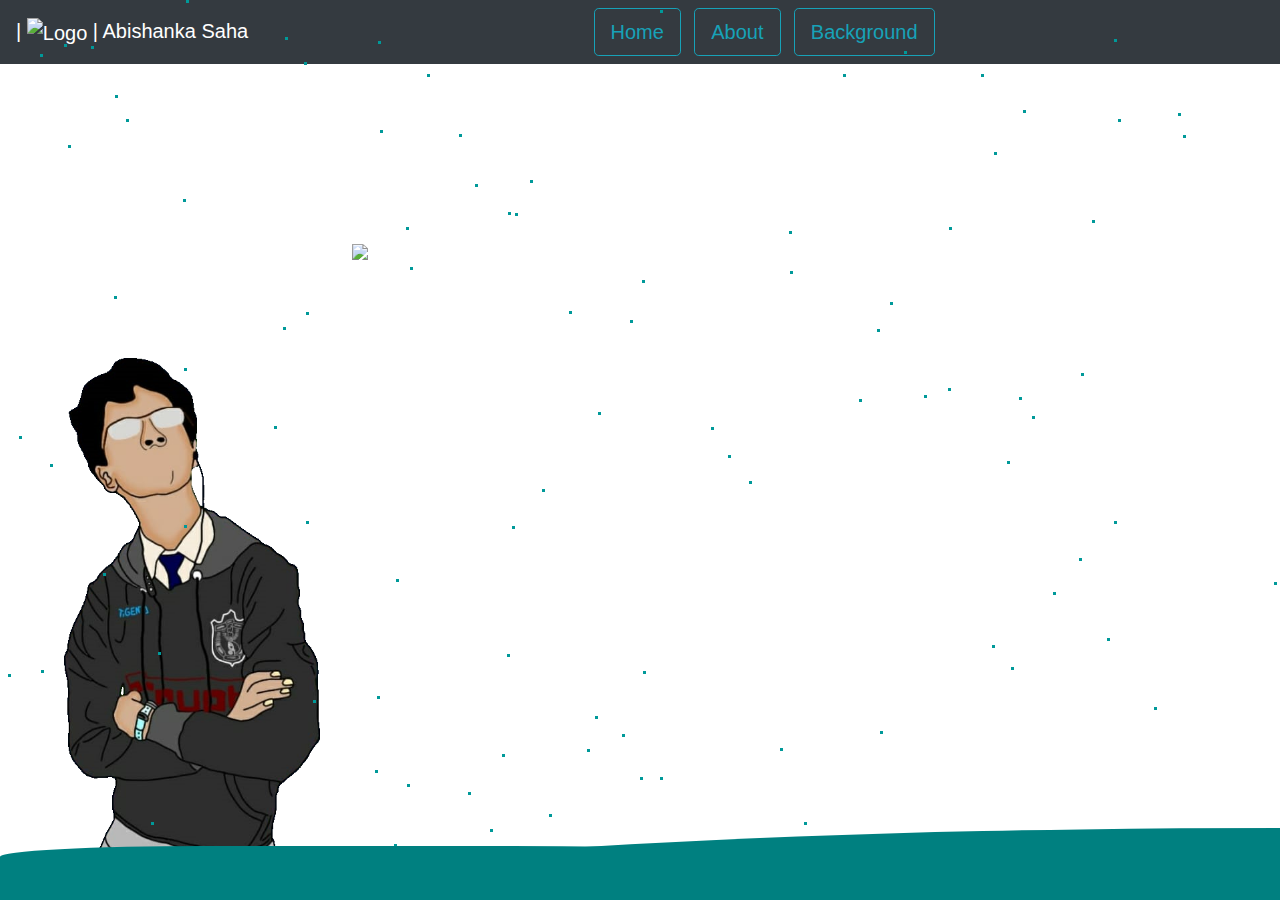
==== index.html @ d63de79e "Link" ====
<!DOCTYPE html>
<html>
<head>
  <meta charset="utf-8">
  <meta name="viewport" content="width=device-width, initial-scale=1">
  <title>Abishanka Saha</title>
  <link rel="stylesheet" type="text/css" href="style.css">
  <link rel="stylesheet" type="text/css" href="meteor.css">
  <link rel="stylesheet" type="text/css" href="topnav.css">

  <link rel="shortcut icon" type="image/png" href="abishankasaha.png"/>

    <link rel="stylesheet" href="css/bootstrap.css">
    <link rel="stylesheet" href="https://cdnjs.cloudflare.com/ajax/libs/font-awesome/4.7.0/css/font-awesome.min.css">
    <script src="bootstrap/js/bootstrap.js"></script>
    <script src="https://code.jquery.com/jquery-3.5.1.slim.min.js" integrity="sha384-DfXdz2htPH0lsSSs5nCTpuj/zy4C+OGpamoFVy38MVBnE+IbbVYUew+OrCXaRkfj" crossorigin="anonymous"></script>
    <script src="https://cdn.jsdelivr.net/npm/popper.js@1.16.0/dist/umd/popper.min.js" integrity="sha384-Q6E9RHvbIyZFJoft+2mJbHaEWldlvI9IOYy5n3zV9zzTtmI3UksdQRVvoxMfooAo" crossorigin="anonymous"></script>
    <script src="https://stackpath.bootstrapcdn.com/bootstrap/4.5.0/js/bootstrap.min.js" integrity="sha384-OgVRvuATP1z7JjHLkuOU7Xw704+h835Lr+6QL9UvYjZE3Ipu6Tp75j7Bh/kR0JKI" crossorigin="anonymous"></script>
    <link rel="stylesheet" href="https://stackpath.bootstrapcdn.com/bootstrap/4.5.0/css/bootstrap.min.css" integrity="sha384-9aIt2nRpC12Uk9gS9baDl411NQApFmC26EwAOH8WgZl5MYYxFfc+NcPb1dKGj7Sk" crossorigin="anonymous">
</head>
<body>
  <div class='meteors'>
    <div class='meteor'></div>
    <div class='meteor'></div>
    <div class='meteor'></div>
    <div class="meteor"></div>
    <div class="meteor"></div>
    <div class="meteor"></div>
    <div class="meteor"></div>
    <div class="meteor"></div>
    <div class="meteor"></div>
    <div class="meteor"></div>
    <div class="meteor"></div>
    <div class="meteor"></div>
    <div class="meteor"></div>
  </div>

  <!-- Topnav -->
  <div class="topnav" id="myTopnav" style="color: white;">
	  <a onclick="homeFunction()" class="active">Abishanka Saha</a>
	  <a onclick="homeFunction()" href="index.html">Home</a>
	  <a onclick="aboutFunction()" href="about.html">About</a>
	  <a onclick="backgroundFunction()" href="background.html">Background</a>
	  <a href="javascript:void(0);" class="icon" onclick="topNav()">
	    <i class="fa fa-bars"></i>
	  </a>
	</div>

  <!-- Main navbar -->
  <nav class="navbar navbar-expand-lg navbar-dark bg-dark navbar-fixed-top">
      <div class="navbar-header">
        <a class="navbar-brand" href="#">| <img src="abishanka_saha.png" alt="Logo"> | Abishanka Saha</a>
      </div>
      <ul class="navbar-nav mx-auto">
        <li class="nav-item"><a class="btn btn-outline-info btn-lg" href="index.html" onclick="homeFunction()">Home</a></li>
        &nbsp; &nbsp;
        <li class="nav-item"><a class="btn btn-outline-info btn-lg" href="about.html" onclick="aboutFunction()">About</a></li>
        &nbsp; &nbsp;
        <li class="nav-item"><a class="btn btn-outline-info btn-lg" href="background.html"onclick="backgroundFunction()">Background</a></li>
      </ul>
  </nav>

  <div class="Home">
  <img src="abishankas.png" class="profilepicture">
  <img src="abishankalogo.png" class="mainimage"> 
  </div>
  <div class="shape"></div>

  <script src="star.js"></script>
  <script src="meteor.js"></script>
  <script src="function.js"></script>
  <script src="topnav.js"></script>
  <script type="text/javascript">
  	function topNav() {
	  var x = document.getElementById("myTopnav");
	  if (x.className === "topnav") {
	    x.className += " responsive";
	  } else {
	    x.className = "topnav";
	  }
	}
  </script>
</body>
</html>
---- style.css ----
body {
	background-color: white;
}

.star {
  position: fixed;
  width: 3px;
  height: 3px;
  background-color: #009999;
}

.nav-item {
	color: white;
}
/* For Wide Screen */

@media only screen and (min-width: 1025px) {

.profilepicture {
	display: inline-block;
	width: 20%;
	position: absolute;
	bottom: 12%;
	margin-left: 5%;
	margin-right: 5%;	
}

.aboutpicture {
	width: 17.5%;
	position: fixed;
	border-radius: 50px;
	top: 25%;
}

.mainimage {
	display: block;
	margin-right: auto;
	margin-left: auto;
	margin-top: 20vh;
	width: 45%;
}

.navbar-brand img{
		width: 50px;
}

body {
	overflow: hidden;
}

.Home {
	position: fixed;
	background-color: transparent;
	height: 100%;
	width: 100%;
}

.aboutcontent {
	display: block;
	position: fixed;
	background-color: transparent;
	color: black;
	font-size: x-large;
	top: 62%;
	justify-content: center;
}

.shape:before {
  content: '';
  position: absolute;
  bottom: 0;
  width: 80vw;
  height: 6vh;
  left: 0;
  background: teal;
  z-index: 1;
  border-radius: 20% 50% 0 0;
}

.shape:after {
  content: '';
  position: absolute;
  bottom: 0;
  right: 0;
  width: 80vw;
  height: 8vh;
  background: teal;
  z-index: 1;
  border-radius: 150% 0 0 0;
}

.topnav {
	visibility: hidden;
	display: none;
}

}

/* For Tablet Screen */

@media only screen and (min-width:768px ) and (max-width: 1024px) {

.profilepicture {
	display: inline-block;
	width: 35%;
	position: absolute;
	bottom: 12%;
	margin-left: 5%;
	margin-right: 5%;	
}

.aboutpicture {	
	width: 35%;
	position: fixed;
	border-radius: 50px;
	margin-left: 30%;
	bottom: 67%;
}

.mainimage {
	display: block;
	margin-right: auto;
	margin-left: auto;
	margin-top: 10vh;
	width: 70%;
}

.navbar-brand img{
		width: 20px;
}

.Home {
	position: fixed;
	background-color: transparent;
	height: 100%;
	width: 100%;
}

.aboutcontent {
	position: relative;
	background-color: transparent;
	color: black;
	font-size: x-large;
	margin-top: 65%;
	left: 60%;
}

.shape:before {
  content: '';
  position: fixed;
  bottom: 0;
  width: 80vw;
  height: 6vh;
  left: 0;
  background: teal;
  z-index: 1;
  border-radius: 20% 50% 0 0;
}

.shape:after {
  content: '';
  position: fixed;
  bottom: 0;
  right: 0;
  width: 80vw;
  height: 8vh;
  background: teal;
  z-index: 1;
  border-radius: 150% 0 0 0;
}

.navbar {
	display: none;
	visibility: hidden;
}

}

/* For Mobile */

@media only screen and (max-width: 767px) {

.navbar {
	display: none;
	visibility: hidden;
}

.profilepicture {
	display: inline-block;
	width: 45%;
	position: absolute;
	bottom: 35%;
	margin-left: 5%;
	margin-right: 5%;	
}

.aboutpicture {	
	width: 50%;
	position: fixed;
	border-radius: 50px;
	margin-left: 20%;
	top: 7%;
}

.mainimage {
	display: block;
	margin-right: auto;
	margin-left: auto;
	margin-bottom: 95%;
	width: 80%;
}

.navbar-brand img{
		width: 20px;
}

.Home {
	position: fixed;
	background-color: transparent;
	height: 100%;
	width: 100%;
}

.aboutcontent {
	display: block;
	position: relative;
	background-color: transparent;
	color: black;
	font-size: large;
	top: 40%;
	left: 15%;
	justify-content: center;
}
}
---- meteor.css ----
.meteor {
  border: 2px solid transparent;
  border-bottom: 60px solid #009999;
  position: absolute;
  transform-origin: top right;
  animation: shower 2s infinite;
  opacity: 0;
}
.meteor:after {
  content: '';
  position: absolute;  
  height: 4px;
  width: 4px;
  border-radius: 100%;
  background: #009999;
  transform: translateX(-50%);
  box-shadow: 0 0 15px 0 #fff;
}
.meteor:nth-child(0) {
  left: 40vw;
  top: 57vh;
  animation-delay: 8s;
}
.meteor:nth-child(1) {
  left: 10vw;
  top: 6vh;
  animation-delay: 15s;
}
.meteor:nth-child(2) {
  left: 3vw;
  top: 48vh;
  animation-delay: 11s;
}
.meteor:nth-child(3) {
  left: 33vw;
  top: 51vh;
  animation-delay: 8s;
}
.meteor:nth-child(4) {
  left: 80vw;
  top: 14vh;
  animation-delay: 14s;
}
.meteor:nth-child(5) {
  left: 86vw;
  top: 55vh;
  animation-delay: 3s;
}
.meteor:nth-child(6) {
  left: 23vw;
  top: 59vh;
  animation-delay: 6s;
}
.meteor:nth-child(7) {
  left: 37vw;
  top: 36vh;
  animation-delay: 3s;
}
.meteor:nth-child(8) {
  left: 75vw;
  top: 28vh;
  animation-delay: 14s;
}
.meteor:nth-child(9) {
  left: 33vw;
  top: 20vh;
  animation-delay: 5s;
}
.meteor:nth-child(10) {
  left: 44vw;
  top: 60vh;
  animation-delay: 7s;
}

@-moz-keyframes fadeIn {
  from {
    opacity: 0;
  }
  to {
    opacity: 1;
  }
}
@-webkit-keyframes fadeIn {
  from {
    opacity: 0;
  }
  to {
    opacity: 1;
  }
}
@-o-keyframes fadeIn {
  from {
    opacity: 0;
  }
  to {
    opacity: 1;
  }
}
@keyframes fadeIn {
  from {
    opacity: 0;
  }
  to {
    opacity: 1;
  }
}
@-moz-keyframes shower {
  0% {
    transform: rotate(30deg) scaleY(0);
    opacity: 0;
  }
  65% {
    transform: rotate(30deg) scaleY(1);
    opacity: 1;
  }
  100% {
    transform: rotate(30deg) scaleY(1) translateY(500%);
    opacity: 0;
  }
}
@-webkit-keyframes shower {
  0% {
    transform: rotate(30deg) scaleY(0);
    opacity: 0;
  }
  65% {
    transform: rotate(30deg) scaleY(1);
    opacity: 1;
  }
  100% {
    transform: rotate(30deg) scaleY(1) translateY(500%);
    opacity: 0;
  }
}
@-o-keyframes shower {
  0% {
    transform: rotate(30deg) scaleY(0);
    opacity: 0;
  }
  65% {
    transform: rotate(30deg) scaleY(1);
    opacity: 1;
  }
  100% {
    transform: rotate(30deg) scaleY(1) translateY(500%);
    opacity: 0;
  }
}
@keyframes shower {
  0% {
    transform: rotate(30deg) scaleY(0);
    opacity: 0;
  }
  65% {
    transform: rotate(30deg) scaleY(1);
    opacity: 1;
  }
  100% {
    transform: rotate(30deg) scaleY(1) translateY(500%);
    opacity: 0;
  }
}
---- topnav.css ----
.topnav {
  background-color: #333;
  overflow: hidden;
}

/* Style the links inside the navigation bar */
.topnav a {
  float: left;
  display: block;
  color: #f2f2f2;
  text-align: center;
  padding: 14px 16px;
  text-decoration: none;
  font-size: 17px;
}

/* Change the color of links on hover */
.topnav a:hover {
  background-color: #009999;
  color: black;
}

/* Add an active class to highlight the current page */
.topnav a.active {
  background-color: #009999;
  color: white;
}

/* Hide the link that should open and close the topnav on small screens */
.topnav .icon {
  display: none;
}

@media screen and (max-width: 1025px) {
  .topnav a:not(:first-child) {display: none;}
  .topnav a.icon {
    float: right;
    display: block;
  }
}

/* The "responsive" class is added to the topnav with JavaScript when the user clicks on the icon. This class makes the topnav look good on small screens (display the links vertically instead of horizontally) */
@media screen and (max-width: 1025px) {
  .topnav.responsive {position: relative;}
  .topnav.responsive a.icon {
    position: absolute;
    right: 0;
    top: 0;
  }
  .topnav.responsive a {
    float: none;
    display: block;
    text-align: left;
  }
}
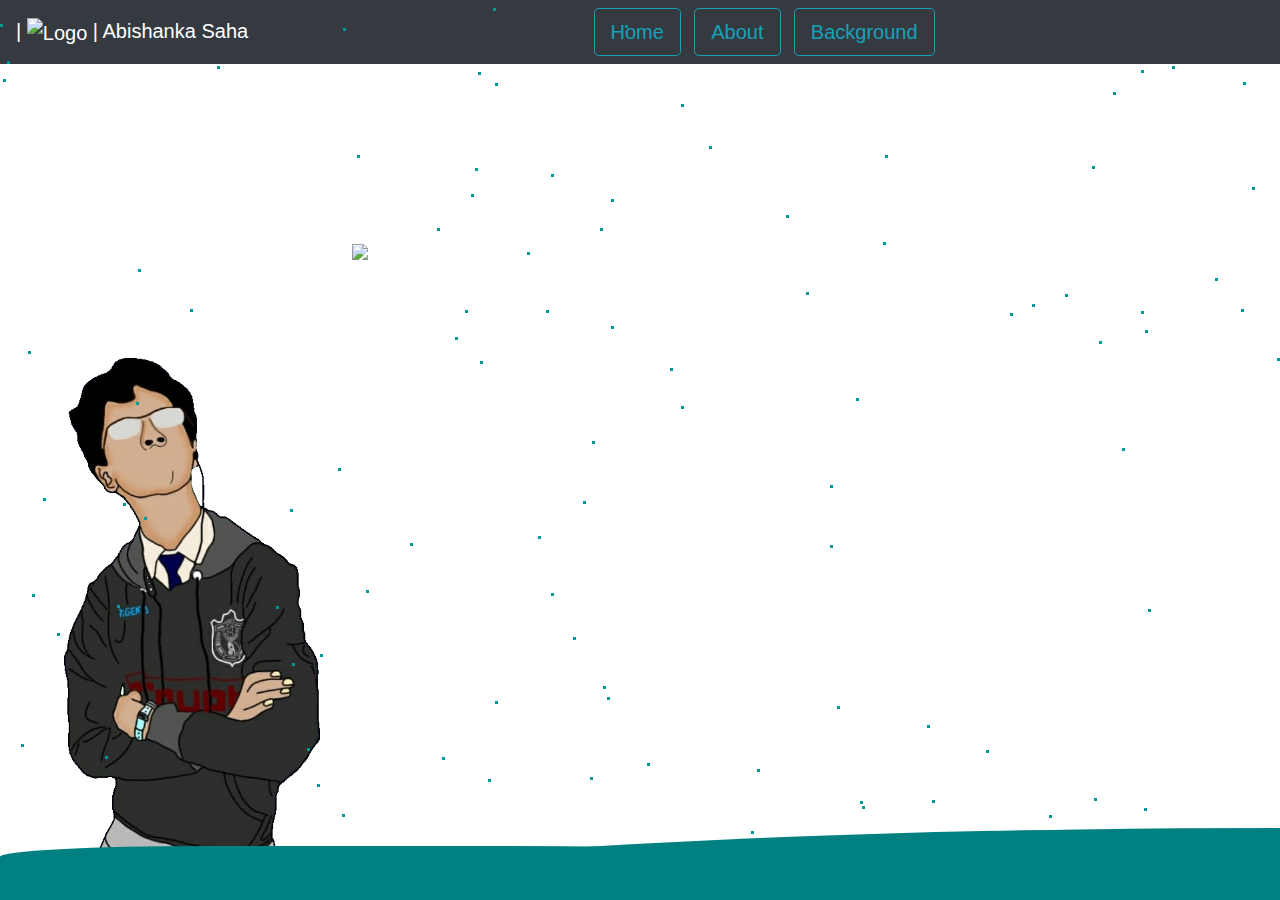
==== commit 9b530c4e: "Responsive" ====
--- a/index.html
+++ b/index.html
@@ -7,6 +7,7 @@
   <link rel="stylesheet" type="text/css" href="style.css">
   <link rel="stylesheet" type="text/css" href="meteor.css">
   <link rel="stylesheet" type="text/css" href="topnav.css">
+  <link rel="stylesheet" type="text/css" href="index.css">
 
   <link rel="shortcut icon" type="image/png" href="abishankasaha.png"/>
 
--- a/index.css
+++ b/index.css
@@ -0,0 +1,25 @@
+@media only screen and (max-width: 767px) {
+	.shape:before {
+  content: '';
+  position: fixed;
+  bottom: 0;
+  width: 80vw;
+  height: 3vh;
+  left: 0;
+  background: teal;
+  z-index: 1;
+  border-radius: 20% 50% 0 0;
+}
+
+.shape:after {
+  content: '';
+  position: fixed;
+  bottom: 0;
+  right: 0;
+  width: 80vw;
+  height: 5vh;
+  background: teal;
+  z-index: 1;
+  border-radius: 150% 0 0 0;
+}
+}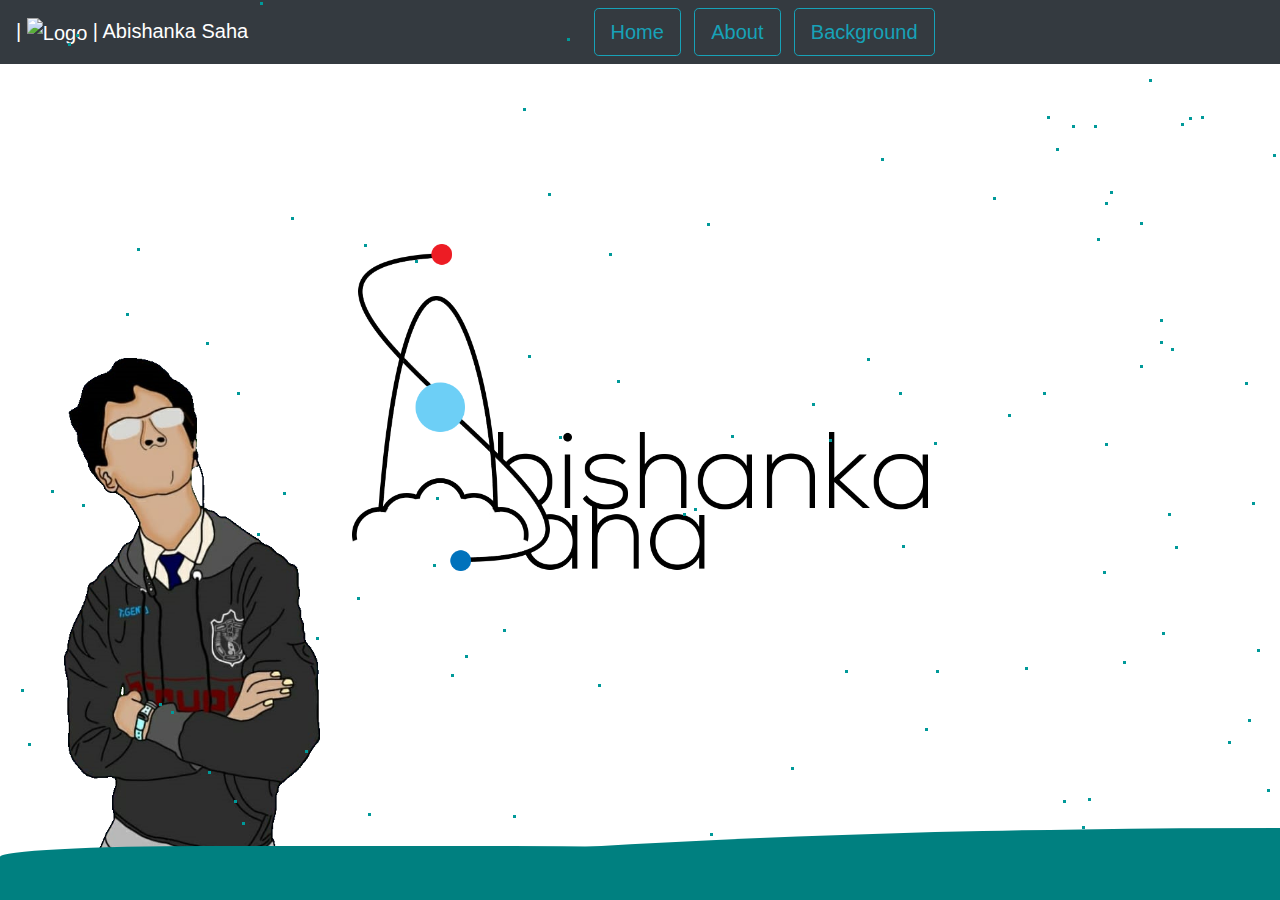
==== commit 8971776e: "main" ====
--- a/index.html
+++ b/index.html
@@ -63,7 +63,7 @@
 
   <div class="Home">
   <img src="abishankas.png" class="profilepicture">
-  <img src="abishankalogo.png" class="mainimage"> 
+  <img src="main.png" class="mainimage"> 
   </div>
   <div class="shape"></div>
 
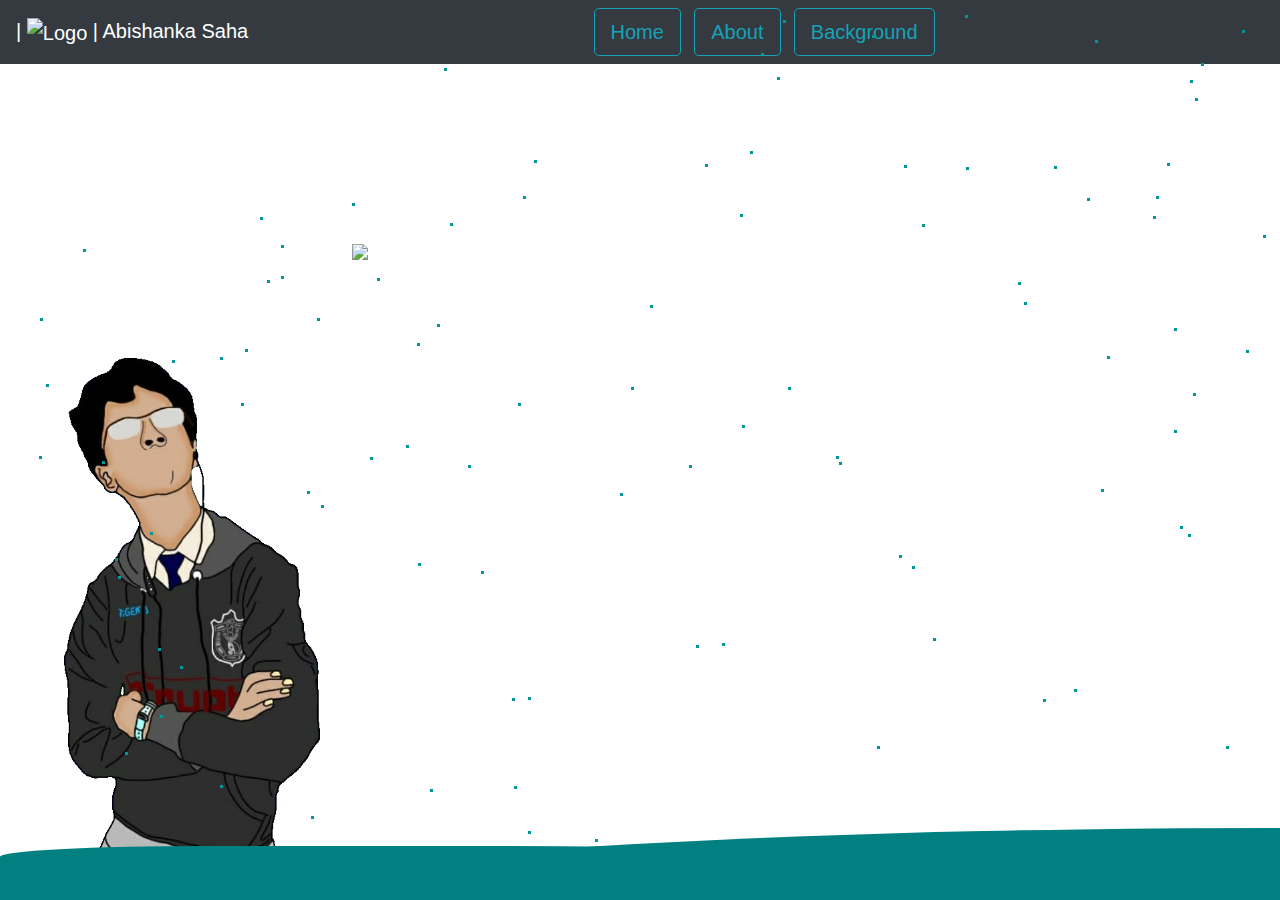
==== commit bf11ff78: "Update index.html" ====
--- a/index.html
+++ b/index.html
@@ -63,7 +63,7 @@
 
   <div class="Home">
   <img src="abishankas.png" class="profilepicture">
-  <img src="main.png" class="mainimage"> 
+  <img src="mainimage.png" class="mainimage"> 
   </div>
   <div class="shape"></div>
 
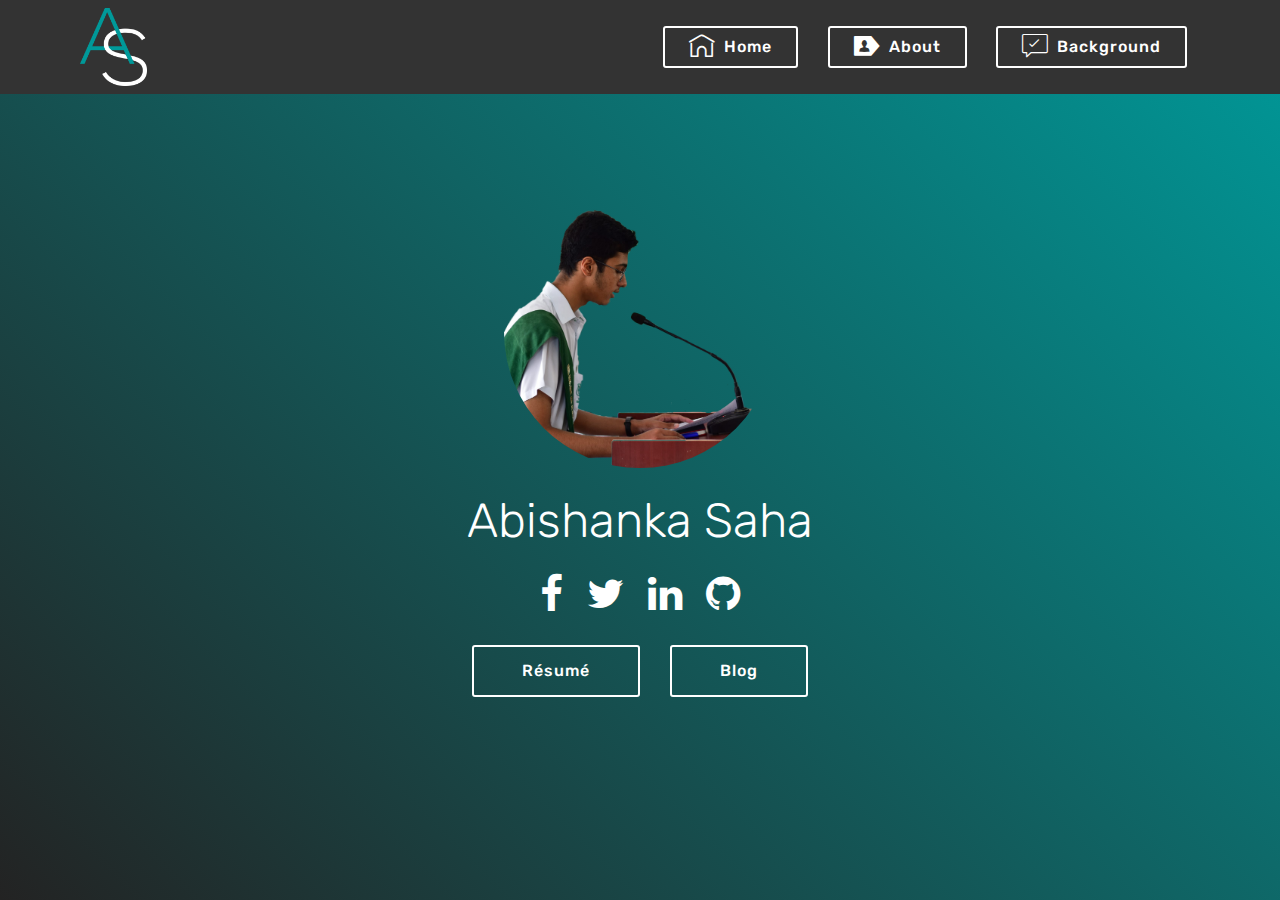
==== commit 0c2f7249: "Theme change" ====
--- a/index.html
+++ b/index.html
@@ -1,78 +1,662 @@
 <!DOCTYPE html>
 <html>
 <head>
-  <meta charset="utf-8">
-  <meta name="viewport" content="width=device-width, initial-scale=1">
-  <title>Abishanka Saha</title>
-  <link rel="stylesheet" type="text/css" href="style.css">
-  <link rel="stylesheet" type="text/css" href="meteor.css">
-  <link rel="stylesheet" type="text/css" href="topnav.css">
-  <link rel="stylesheet" type="text/css" href="index.css">
-
-  <link rel="shortcut icon" type="image/png" href="abishankasaha.png"/>
-
-    <link rel="stylesheet" href="css/bootstrap.css">
-    <link rel="stylesheet" href="https://cdnjs.cloudflare.com/ajax/libs/font-awesome/4.7.0/css/font-awesome.min.css">
-    <script src="bootstrap/js/bootstrap.js"></script>
-    <script src="https://code.jquery.com/jquery-3.5.1.slim.min.js" integrity="sha384-DfXdz2htPH0lsSSs5nCTpuj/zy4C+OGpamoFVy38MVBnE+IbbVYUew+OrCXaRkfj" crossorigin="anonymous"></script>
-    <script src="https://cdn.jsdelivr.net/npm/popper.js@1.16.0/dist/umd/popper.min.js" integrity="sha384-Q6E9RHvbIyZFJoft+2mJbHaEWldlvI9IOYy5n3zV9zzTtmI3UksdQRVvoxMfooAo" crossorigin="anonymous"></script>
-    <script src="https://stackpath.bootstrapcdn.com/bootstrap/4.5.0/js/bootstrap.min.js" integrity="sha384-OgVRvuATP1z7JjHLkuOU7Xw704+h835Lr+6QL9UvYjZE3Ipu6Tp75j7Bh/kR0JKI" crossorigin="anonymous"></script>
-    <link rel="stylesheet" href="https://stackpath.bootstrapcdn.com/bootstrap/4.5.0/css/bootstrap.min.css" integrity="sha384-9aIt2nRpC12Uk9gS9baDl411NQApFmC26EwAOH8WgZl5MYYxFfc+NcPb1dKGj7Sk" crossorigin="anonymous">
+	<meta charset="UTF-8">
+	<meta http-equiv="X-UA-Compatible" content="IE=edge">
+	<meta name="viewport" content="width=device-width, initial-scale=1, minimum-scale=1">
+	<link rel="shortcut icon" href="assets/images/abishankasaha-122x142.png" type="image/x-icon">
+
+	<title>Home</title>
+
+	<link rel="stylesheet" href="https://cdnjs.cloudflare.com/ajax/libs/font-awesome/4.7.0/css/font-awesome.min.css">
+	<link rel="stylesheet" href="assets/web/assets/mobirise-icons-bold/mobirise-icons-bold.css">
+	<link rel="stylesheet" href="assets/web/assets/mobirise-icons/mobirise-icons.css">
+	<link rel="stylesheet" href="assets/bootstrap/css/bootstrap.min.css">
+	<link rel="stylesheet" href="assets/bootstrap/css/bootstrap-grid.min.css">
+	<link rel="stylesheet" href="assets/bootstrap/css/bootstrap-reboot.min.css">
+	<link rel="stylesheet" href="assets/tether/tether.min.css">
+	<link rel="stylesheet" href="assets/dropdown/css/style.css">
+	<link rel="stylesheet" href="assets/socicon/css/styles.css">
+	<link rel="stylesheet" href="assets/theme/css/style.css">
+	<link rel="stylesheet" href="assets/theme/css/topnav.css">
+	<link rel="preload" as="style" href="assets/static/css/mbr-additional.css">
+	<link rel="stylesheet" href="assets/static/css/mbr-additional.css" type="text/css">
+
 </head>
-<body>
-  <div class='meteors'>
-    <div class='meteor'></div>
-    <div class='meteor'></div>
-    <div class='meteor'></div>
-    <div class="meteor"></div>
-    <div class="meteor"></div>
-    <div class="meteor"></div>
-    <div class="meteor"></div>
-    <div class="meteor"></div>
-    <div class="meteor"></div>
-    <div class="meteor"></div>
-    <div class="meteor"></div>
-    <div class="meteor"></div>
-    <div class="meteor"></div>
-  </div>
-
-  <!-- Topnav -->
-  <div class="topnav" id="myTopnav" style="color: white;">
-	  <a onclick="homeFunction()" class="active">Abishanka Saha</a>
-	  <a onclick="homeFunction()" href="index.html">Home</a>
-	  <a onclick="aboutFunction()" href="about.html">About</a>
-	  <a onclick="backgroundFunction()" href="background.html">Background</a>
-	  <a href="javascript:void(0);" class="icon" onclick="topNav()">
-	    <i class="fa fa-bars"></i>
-	  </a>
-	</div>
-
-  <!-- Main navbar -->
-  <nav class="navbar navbar-expand-lg navbar-dark bg-dark navbar-fixed-top">
-      <div class="navbar-header">
-        <a class="navbar-brand" href="#">| <img src="abishanka_saha.png" alt="Logo"> | Abishanka Saha</a>
-      </div>
-      <ul class="navbar-nav mx-auto">
-        <li class="nav-item"><a class="btn btn-outline-info btn-lg" href="index.html" onclick="homeFunction()">Home</a></li>
-        &nbsp; &nbsp;
-        <li class="nav-item"><a class="btn btn-outline-info btn-lg" href="about.html" onclick="aboutFunction()">About</a></li>
-        &nbsp; &nbsp;
-        <li class="nav-item"><a class="btn btn-outline-info btn-lg" href="background.html"onclick="backgroundFunction()">Background</a></li>
-      </ul>
-  </nav>
-
-  <div class="Home">
-  <img src="abishankas.png" class="profilepicture">
-  <img src="mainimage.png" class="mainimage"> 
-  </div>
-  <div class="shape"></div>
-
-  <script src="star.js"></script>
-  <script src="meteor.js"></script>
-  <script src="function.js"></script>
-  <script src="topnav.js"></script>
-  <script type="text/javascript">
-  	function topNav() {
+
+<body style="background: linear-gradient(135deg, #232323, #009999, #000);">
+	<section class="menu cid-s58f67fC5A" once="menu" id="menu1-0">
+		<nav class="navbar navbar-expand beta-menu navbar-dropdown align-items-center navbar-fixed-top navbar-toggleable-sm">
+	        <button class="navbar-toggler navbar-toggler-right" type="button" data-toggle="collapse" data-target="#navbarSupportedContent" aria-controls="navbarSupportedContent" aria-expanded="false" aria-label="Toggle navigation">
+	            <div class="hamburger">
+	                <span></span>
+	                <span></span>
+	                <span></span>
+	                <span></span>
+	            </div>
+	        </button>
+	        <div class="menu-logo">
+	            <div class="navbar-brand">
+	                <span class="navbar-logo">
+	                    <a href="http://abishanka.in"><img src="assets/images/abishankasaha-122x142.png" alt="Mobirise" title="" style="height: 4.9rem;"></a>
+	                </span>	                
+	            </div>
+	        </div>
+	        <div class="collapse navbar-collapse" id="navbarSupportedContent">
+	            <ul class="navbar-nav nav-dropdown" data-app-modern-menu="true"><li class="nav-item">
+	                    <a class="nav-link link text-white display-5" href="https://mobirise.co"></a>
+	                </li>
+	            </ul>
+	        <div class="navbar-buttons">
+	        	<a class="btn btn-sm btn-white-outline display-4" href="index.html">
+	        		<span class="mbrib-home mbr-iconfont mbr-iconfont-btn"></span>
+                    Home</a> 
+                <a class="btn btn-sm btn-white-outline display-4" href="#" onclick="About()">
+                    <span class="socicon socicon-persona mbr-iconfont mbr-iconfont-btn"></span>
+                    About</a>   
+                <a class="btn btn-sm btn-white-outline display-4" href="#" onclick="Background()">
+                    <span class="mbri-cust-feedback mbr-iconfont mbr-iconfont-btn"></span>
+                    Background</a>
+            </div>
+        </nav>
+    </section>
+
+    <section class="header5 cid-s58kRJytEY mbr-fullscreen" id="index">
+	    <div class="container">
+	        <div class="row justify-content-center align-center">
+	            <div class="mbr-white col-md-10">
+	            	<img src="assets/images/abishankasaha.png" alt="abishankasaha" title="" style="height: 17rem; border-radius: 200px;">
+	            	<br><br>
+	                <h1 class="mbr-section-title align-center pb-3 mbr-fonts-style display-2">Abishanka Saha</h1>
+	                <a onclick="facebook()" target="_blank"><i class="fa fa-facebook" style="font-size:40px"></i></a>
+	                &nbsp;&nbsp;&nbsp;&nbsp; 
+	                <a onclick="twitter()" target="_blank"><i class="fa fa-twitter" style="font-size:40px"></i></a>
+	                &nbsp;&nbsp;&nbsp;&nbsp; 
+	                <a onclick="linkedin()" target="_blank"><i class="fa fa-linkedin" style="font-size:40px"></i></a>
+	                &nbsp;&nbsp;&nbsp;&nbsp;                 
+	                <a onclick="github()" target="_blank"><i class="fa fa-github" style="font-size:40px"></i></a>
+	                <br><br> 
+	                <div class="align-center"><a class="btn btn-md btn-white-outline display-4" href="http://resume.pdf" target="_blank">Résumé</a>    <a class="btn btn-md btn-white-outline display-4" href="http://blog.abishanka.in" target="_blank">Blog</a>
+	                </div>
+	            </div>
+	        </div>
+	    </div>
+	</section>
+
+	<section class=" cid-s58msQu5Rd mbr-fullscreen" id="About">
+		<div class="card mb-3" style="max-width: 100%; font-size: x-large;">
+			<div class="row no-gutters">
+				<div class="col-md-4 align-center">
+					<img src="assets/images/abishanka.png" style="width: 45%; border-radius: 900px;" class="card-img" alt="...">
+					<br><br>
+					Email: 
+					<div id="email" style="display:inline;">
+						<noscript><i>Please enable Javascript to view</i></noscript>
+					</div>
+				</div>
+				<div class="col-md-8">
+					<div class="card-body bg-white" style="color: black; max-width: 90%">
+						<p class="card-text">
+						  “Moon First, Mars Next” -Abishanka Saha, 2020
+						  <br><br>
+						  👋 I am Abishanka Saha, a common homo sapien interested in a multitude of things and striving to excel in those. I will be attending the University of Florida from Fall 2020, with a prospective dual major in Computer Science and Economics. My interest lies in Space Economics, Marketing Strategy, Web Designing, Digital Imaging, Robotics and Aerospace Engeneering among others. I hate formal meetings but love informal discussions and small debates which productively increases knowledge. I love researching and currently 2 of the papers I co-authored have the manuscripts accepted. I graduated from DPS Sushant Lok in 2020, where I had Physics, Chemistry, Mathematics and Economics as my subject combination.
+						</p>
+		        	</div>
+		        	<br>
+		        	<div class="card mb-3 my-auto bg-white" style="max-width: 80%; color: black;">
+			    		<div class="row no-gutters">
+			    			<div class="col-md-4">
+			    				<img src="assets/images/u.jpg" style="width: 46%;" class="card-img" alt="...">
+			    			</div>
+			    			<div class="col-md-8">
+			    				<div class="card-body">
+			    					<h5 class="card-title" style="font-size: larger;">University of Florida, Class of '24</h5>
+			    					<p class="card-text" style="font-size: medium;">Computer Science (BS) & Economics (BA) | College of Liberal Arts and Sciences</p>
+			    				</div>
+			    			</div>
+			    		</div>
+			    	</div>
+			    	<br>
+			    	<div class="card mb-3 my-auto bg-white" style="max-width: 80%; color: black;">
+			    		<div class="row no-gutters">
+			    			<div class="col-md-4">
+			    				<img src="assets/images/u.jpg" style="width: 46%;" class="card-img" alt="...">
+			    			</div>
+			    			<div class="col-md-8">
+			    				<div class="card-body">
+			    					<h5 class="card-title" style="font-size: larger;">University of Florida, Class of '24</h5>
+			    					<p class="card-text" style="font-size: medium;">Computer Science (BS) & Economics (BA) | College of Liberal Arts and Sciences</p>
+			    				</div>
+			    			</div>
+			    		</div>
+			    	</div>
+				</div>
+	        </div>
+		</div>	    	
+	</section>
+
+	<section class="services6 cid-s5btLJx32A" id="Background" style="color: white; background: transparent;">
+		<div class="container topnav" id="myTopnav">
+			<center>
+				<a href="#home"></a>
+				<a class="btn btn-white-outline btn-sm" onclick="Education()">Education</a>
+				<a class="btn btn-white-outline btn-sm" onclick="Research()">Research Projects and Papers</a>
+				<a class="btn btn-white-outline btn-sm" onclick="Award()">Awards and Achievements</a>
+				<a class="btn btn-white-outline btn-sm" onclick="Experience()">Experience</a>
+				<a class="btn btn-white-outline btn-sm" onclick="Club()">Extracurricular</a>
+				<a href="javascript:void(0);" class="icon" onclick="myFunction()"><i class="fa fa-bars"></i></a>
+			</center>
+		</div>
+		<br>
+		<div class="container bg-white" style="color: black;" id="Education">
+        	<div class="row">
+        		<div class="title col-12" >
+        			<br>
+        			<h2 class="align-left mbr-fonts-style m-0 display-2">
+                    &#127891; Education</h2>
+                    <br>
+                </div>
+                <!-- Card 1 -->
+                <div class="card col-12 pb-5">
+                	<div class="card-wrapper media-container-row media-container-row">
+                		<div class="card-box">
+                        	<div class="row">
+                            	<div class="col-12 col-md-2">
+	                        		<div class="mbr-figure">
+	                                	<img src="assets/images/dps.png" style="width: 80%;" alt="dps">
+	                            	</div>
+	                            </div>
+	                            <div class="col-12 col-md-10">
+	                            	<div class="wrapper">
+	                            		<div class="top-line pb-3">
+	                                        <h4 class="card-title mbr-fonts-style display-5">DPS Sushant Lok</h4>
+	                                        <p class="mbr-text cost mbr-fonts-style m-0 display-5">Class of '20</p>
+	                                    </div>
+	                                    <div class="bottom-line">
+	                                        <p class="mbr-text mbr-fonts-style display-7">High School; Physics, Chmeistry, Mathematics and Economics.</p>
+	                                    </div>
+	                                </div>
+	                            </div>
+	                        </div>
+	                    </div>
+	                </div>
+	            </div>
+	            <!-- Card 2 -->
+	            <div class="card col-12 pb-5">
+	                <div class="card-wrapper media-container-row media-container-row">
+	                    <div class="card-box">
+	                        <div class="row">
+	                            <div class="col-12 col-md-2">
+	                                <div class="mbr-figure">
+	                                    <img src="assets/images/u.jpg" alt="UF">
+	                                </div>
+	                            </div>
+	                            <div class="col-12 col-md-10">
+	                                <div class="wrapper">
+	                                    <div class="top-line pb-3">
+	                                        <h4 class="card-title mbr-fonts-style display-5">University of Florida</h4>
+	                                        <p class="mbr-text cost mbr-fonts-style m-0 display-5">Class of '24</p>
+	                                    </div>
+	                                    <div class="bottom-line">
+	                                        <p class="mbr-text mbr-fonts-style display-7">Prospective Dual Major: Computer Science (BS) &amp; Economics (BA), College of Liberal Arts and Sciences</p>
+	                                    </div>
+	                                </div>
+	                            </div>
+	                        </div>
+	                    </div>
+	                </div>
+	            </div>
+	            <!--Card-3-->
+	            <div class="card col-12">
+	                <div class="card-wrapper media-container-row media-container-row">
+	                    <div class="card-box">
+	                        <div class="row">
+	                            <div class="col-12 col-md-2">
+	                                <center>
+		                                <div class="mbr-figure">
+		                                    <img src="assets/images/ap.png" style="width: 40%;" alt="Mobirise">
+		                                </div>
+	                                </center>
+	                            </div>
+	                            <div class="col-12 col-md-10">
+	                                <div class="wrapper">
+	                                    <div class="top-line pb-3">
+	                                        <h4 class="card-title mbr-fonts-style display-5">Advanced Placement (AP)</h4>
+	                                    </div>
+	                                    <div class="bottom-line">
+	                                        <p class="mbr-text mbr-fonts-style display-7">Physics C:Mechanics, Calculus BC, Macreconomics, English Language and Composition, World History: Modern</p>
+	                                    </div>
+	                                </div>
+	                            </div>
+	                        </div>
+	                    </div>
+	                </div>
+	            </div>
+	        </div>
+	    </div>
+
+	    <div class="container bg-white" id="Research" style="color: black;">
+	        <div class="row">
+	            <div class="title col-12">
+		            <br>
+	                <h2 class="align-left mbr-fonts-style m-0 display-2">&#x1F4DD; Research Projects and Papers</h2>
+	                <br>	                
+	            </div>
+	            <!--Card-1-->
+	            <div class="card col-12 pb-5">
+	                <div class="card-wrapper media-container-row media-container-row">
+	                    <div class="card-box">
+	                        <div class="row">
+	                            <div class="col-12 col-md-2">
+	                                <!--Image-->
+	                                <div class="mbr-figure">
+	                                    <!-- Image -->
+	                                </div>
+	                            </div>
+	                            <div class="col-12 col-md-10">
+	                                <div class="wrapper">
+	                                    <div class="top-line pb-3">
+	                                        <h4 class="card-title mbr-fonts-style display-5">
+	                                            Economic Impact of Mining Sector in India</h4>
+	                                        <p class="mbr-text cost mbr-fonts-style m-0 display-5">2020</p>
+	                                    </div>
+	                                    <div class="bottom-line">
+	                                        <p class="mbr-text mbr-fonts-style display-7"><em>Rajiv Gandhi Institute of Petroleum Technology; Manuscript accepted</em></p>
+	                                    </div>
+	                                </div>
+	                            </div>
+	                        </div>
+	                    </div>
+	                </div>
+	            </div>
+	            <!--Card-2-->
+	            <div class="card col-12 pb-5">
+	                <div class="card-wrapper media-container-row media-container-row">
+	                    <div class="card-box">
+	                        <div class="row">
+	                            <div class="col-12 col-md-2">
+	                                <!--Image-->
+	                                <div class="mbr-figure">
+	                                  <!-- Image -->
+	                                </div>
+	                            </div>
+	                            <div class="col-12 col-md-10">
+	                                <div class="wrapper">
+	                                    <div class="top-line pb-3">
+	                                        <h4 class="card-title mbr-fonts-style display-5">
+	                                            Coal Mining</h4>
+	                                        <p class="mbr-text cost mbr-fonts-style m-0 display-5">2020</p>
+	                                    </div>
+	                                    <div class="bottom-line">
+	                                        <p class="mbr-text mbr-fonts-style display-7"><em>Rajiv Gandhi Institute of Petroleum Technology; Manuscript accepted</em></p>
+	                                    </div>
+	                                </div>
+	                            </div>
+	                        </div>
+	                    </div>
+	                </div>
+	            </div>
+	            <!--Card-3-->
+	            <div class="card col-12">
+	                <div class="card-wrapper media-container-row media-container-row">
+	                    <div class="card-box">
+	                        <div class="row">
+	                            <div class="col-12 col-md-2">
+	                                <!--Image-->
+	                                <div class="mbr-figure">
+	                                    <!-- Image -->
+	                                </div>
+	                            </div>
+	                            <div class="col-12 col-md-10">
+	                                <div class="wrapper">
+	                                    <div class="top-line pb-3">
+	                                        <h4 class="card-title mbr-fonts-style display-5">Streaming Services of the Walt Disney Company: Comparative Analysis and Competitive Advice</h4>
+	                                        <p class="mbr-text cost mbr-fonts-style m-0 display-5">2020</p>
+	                                    </div>
+	                                    <div class="bottom-line">
+	                                        <p class="mbr-text mbr-fonts-style display-7"><em>Ongoing</em></p>
+	                                    </div>
+	                                </div>
+	                            </div>
+	                        </div>
+	                    </div>
+	                </div>
+	            </div>	            
+	        </div>
+	    </div>
+
+	    <div class="container bg-white" style="color: black;" id="Award">
+	        <div class="row">
+	            <div class="title col-12">
+	              <br>
+	                <h2 class="align-left mbr-fonts-style m-0 display-2">&#127942; Awards and Achievements</h2>
+	                <br>	                
+	            </div>
+	            <!--Card-1-->
+	            <div class="card col-12 pb-5">
+	                <div class="card-wrapper media-container-row media-container-row">
+	                    <div class="card-box">
+	                        <div class="row">
+	                            <div class="col-12 col-md-2">
+	                                <center>
+		                                <div class="mbr-figure">
+		                                    <img src="assets/images/dps.png" style="width: 80%;" alt="DPS">
+		                                </div>
+	                              	</center>
+	                            </div>
+	                            <div class="col-12 col-md-10">
+	                                <div class="wrapper">
+	                                    <div class="top-line pb-3">
+	                                        <h4 class="card-title mbr-fonts-style display-5">Blue Tie Recipient</h4>
+	                                    </div>
+	                                    <div class="bottom-line">
+	                                        <p class="mbr-text mbr-fonts-style display-7">Academic Excellence for 6 consecutive years</p>
+	                                    </div>
+	                                </div>
+	                            </div>
+	                        </div>
+	                    </div>
+	                </div>
+	            </div>
+	            <!--Card-2-->
+	            <div class="card col-12 pb-5">
+	                <div class="card-wrapper media-container-row media-container-row">
+	                    <div class="card-box">
+	                        <div class="row">
+	                            <div class="col-12 col-md-2">
+	                                <center>
+		                                <div class="mbr-figure">
+		                                    <img src="assets/images/ap.png" style="width: 40%;" alt="Collegeboard">
+		                                </div>
+	                              	</center>
+	                            </div>
+	                            <div class="col-12 col-md-10">
+	                                <div class="wrapper">
+	                                    <div class="top-line pb-3">
+	                                        <h4 class="card-title mbr-fonts-style display-5">AP Scholars</h4>
+	                                        <p class="mbr-text cost mbr-fonts-style m-0 display-5">2019</p>
+	                                    </div>
+	                                    <div class="bottom-line">
+	                                        <p class="mbr-text mbr-fonts-style display-7"></p>
+	                                    </div>
+	                                </div>
+	                            </div>
+	                        </div>
+	                    </div>
+	                </div>
+	            </div>
+	            <!--Card-3-->
+	            <div class="card col-12 pb-5">
+	                <div class="card-wrapper media-container-row media-container-row">
+	                    <div class="card-box">
+	                        <div class="row">
+	                            <div class="col-12 col-md-2">
+	                                <center>
+		                                <div class="mbr-figure">
+		                                    <img src="assets/images/ap.png" style="width: 40%;" alt="Collegeboard">
+		                                </div>
+	                              	</center>
+	                            </div>
+	                            <div class="col-12 col-md-10">
+	                                <div class="wrapper">
+	                                    <div class="top-line pb-3">
+	                                        <h4 class="card-title mbr-fonts-style display-5">AP Scholar with Honors</h4>
+	                                        <p class="mbr-text cost mbr-fonts-style m-0 display-5">2020</p>
+	                                    </div>
+	                                    <div class="bottom-line">
+	                                        <p class="mbr-text mbr-fonts-style display-7"></p>
+	                                    </div>
+	                                </div>
+	                            </div>
+	                        </div>
+	                    </div>
+	                </div>
+	            </div>
+	            <!--Card-4-->
+	            <div class="card col-12 pb-5">
+	                <div class="card-wrapper media-container-row media-container-row">
+	                    <div class="card-box">
+	                        <div class="row">
+	                            <div class="col-12 col-md-2">
+	                                <center>
+		                                <div class="mbr-figure">
+		                                    <img src="assets/images/ap.png" style="width: 40%;" alt="Collegeboard">
+		                                </div>
+	                              	</center>
+	                            </div>
+	                            <div class="col-12 col-md-10">
+	                                <div class="wrapper">
+	                                    <div class="top-line pb-3">
+	                                        <h4 class="card-title mbr-fonts-style display-5">AP Scholars with Scholars with Disntiction</h4>
+	                                        <p class="mbr-text cost mbr-fonts-style m-0 display-5">2020</p>
+	                                    </div>
+	                                    <div class="bottom-line">
+	                                        <p class="mbr-text mbr-fonts-style display-7"></p>
+	                                    </div>
+	                                </div>
+	                            </div>
+	                        </div>
+	                    </div>
+	                </div>
+	            </div>
+	            <!--Card-5-->
+	            <div class="card col-12">
+	                <div class="card-wrapper media-container-row media-container-row">
+	                    <div class="card-box">
+	                        <div class="row">
+	                            <div class="col-12 col-md-2">
+	                                <!--Image-->
+	                                <center>
+		                                <div class="mbr-figure">
+		                                    <img src="assets/images/ap.png" style="width: 40%;" alt="Collegeboard">
+		                                </div>
+	                              	</center>
+	                            </div>
+	                            <div class="col-12 col-md-10">
+	                                <div class="wrapper">
+	                                    <div class="top-line pb-3">
+	                                        <h4 class="card-title mbr-fonts-style display-5">AP International Diploma</h4>
+	                                        <p class="mbr-text cost mbr-fonts-style m-0 display-5">2020</p>
+	                                    </div>
+	                                    <div class="bottom-line">
+	                                        <p class="mbr-text mbr-fonts-style display-7"></p>
+	                                    </div>
+	                                </div>
+	                            </div>
+	                        </div>
+	                    </div>
+	                </div>
+	            </div>
+	        </div>
+	    </div>
+
+	    <div class="container bg-white" id="Experience" style="color: black;">
+	        <div class="row">
+	            <div class="title col-12">
+	              	<br>
+	                <h2 class="align-left mbr-fonts-style m-0 display-2">&#x1F4BC; Experience</h2><br>	                
+	            </div>
+	            <!--Card-1-->
+	            <div class="card col-12 pb-5">
+	                <div class="card-wrapper media-container-row media-container-row">
+	                    <div class="card-box">
+	                        <div class="row">
+	                            <div class="col-12 col-md-2">
+	                                <div class="mbr-figure">
+	                                    <img src="assets/images/cvt.png" style="width: 9rem;" alt="CVT">
+	                                </div>
+	                            </div>
+	                            <div class="col-12 col-md-10">
+	                                <div class="wrapper">
+	                                    <div class="top-line pb-3">
+	                                        <h4 class="card-title mbr-fonts-style display-5">Project Lead - Coronavirus Visualization Team at Harvard</h4>
+	                                        <p class="mbr-text cost mbr-fonts-style m-0 display-5">2020</p>
+	                                    </div>
+	                                    <div class="bottom-line">
+	                                        <p class="mbr-text mbr-fonts-style display-7">Lead for <em>General Visualiaztion</em>which servd as an incubator for new projects and allowed for in-depth and wide analysis of the on going COVID19 pandemic</p>
+	                                    </div>
+	                                </div>
+	                            </div>
+	                        </div>
+	                    </div>
+	                </div>
+	            </div>
+	            <!--Card-2-->
+	            <div class="card col-12">
+	                <div class="card-wrapper media-container-row media-container-row">
+	                    <div class="card-box">
+	                        <div class="row">
+	                            <div class="col-12 col-md-2">
+	                                <div class="mbr-figure">
+	                                    <img src="assets/images/cvt.jpg" style="width: 9rem;" alt="CVT">
+	                                </div>
+	                            </div>
+	                            <div class="col-12 col-md-10">
+	                                <div class="wrapper">
+	                                    <div class="top-line pb-3">
+	                                        <h4 class="card-title mbr-fonts-style display-5">Project Lead at Coronavirus Visualization Community</h4>
+	                                        <p class="mbr-text cost mbr-fonts-style m-0 display-5">2020</p>
+	                                    </div>
+	                                    <div class="bottom-line">
+	                                        <p class="mbr-text mbr-fonts-style display-7">Lead for International Socioeconomic Factors project which analysed various facctors and visualized them in maps and graphs to obtain correlation between COVID19  cases.
+	                                        </p>
+	                                    </div>
+	                                </div>
+	                            </div>
+	                        </div>
+	                    </div>
+	                </div>
+	            </div>            
+	        </div>
+	    </div>
+
+	    <div class="container bg-white" style="color: black;" id="Club">
+	        <div class="row">
+	            <div class="title col-12">
+	              	<br>
+	                <h2 class="align-left mbr-fonts-style m-0 display-2">👨‍💻 Extracurriculars</h2>
+	                <br>	                
+	            </div>
+	            <!--Card-1-->
+	            <div class="card col-12 pb-5">
+	                <div class="card-wrapper media-container-row media-container-row">
+	                    <div class="card-box">
+	                        <div class="row">
+	                            <div class="col-12 col-md-2">
+	                                <div class="mbr-figure">
+	                                    <img src="assets/images/Cosmaero.png" alt="Cosmaero">
+	                                </div>
+	                            </div>
+	                            <div class="col-12 col-md-10">
+	                                <div class="wrapper">
+	                                    <div class="top-line pb-3">
+	                                        <h4 class="card-title mbr-fonts-style display-5">Founder President, Aerospace Society</h4>
+	                                        <p class="mbr-text cost mbr-fonts-style m-0 display-5">2020</p>
+	                                    </div>
+	                                    <div class="bottom-line">
+	                                        <p class="mbr-text mbr-fonts-style display-7">Participated in multiple international and national competitions and raised awareness on the sector</p>
+	                                    </div>
+	                                </div>
+	                            </div>
+	                        </div>
+	                    </div>
+	                </div>
+	            </div>
+	            <!--Card-2-->
+	            <div class="card col-12 pb-5">
+	                <div class="card-wrapper media-container-row media-container-row">
+	                    <div class="card-box">
+	                        <div class="row">
+	                            <div class="col-12 col-md-2">
+	                                <div class="mbr-figure">
+	                                    <img src="assets/images/nCrypt.png" alt="nCrypt">
+	                                </div>
+	                            </div>
+	                            <div class="col-12 col-md-10">
+	                                <div class="wrapper">
+	                                    <div class="top-line pb-3">
+	                                        <h4 class="card-title mbr-fonts-style display-5">Head of Robotics</h4>
+	                                        <p class="mbr-text cost mbr-fonts-style m-0 display-5">2018-20</p>
+	                                    </div>
+	                                    <div class="bottom-line">
+	                                        <p class="mbr-text mbr-fonts-style display-7">Participated and organised multiple Robowar events and introduced the "Arduino Create" event in the NCR Robotics Circuit.</p>
+	                                    </div>
+	                                </div>
+	                            </div>
+	                        </div>
+	                    </div>
+	                </div>
+	            </div>
+	            <!--Card-3-->
+	            <div class="card col-12 pb-5">
+	                <div class="card-wrapper media-container-row media-container-row">
+	                    <div class="card-box">
+	                        <div class="row">
+	                            <div class="col-12 col-md-2">
+	                                <div class="mbr-figure">
+	                                    <img src="assets/images/dps.png" style="width: 80%;" alt="DPS">
+	                                </div>
+	                            </div>
+	                            <div class="col-12 col-md-10">
+	                                <div class="wrapper">
+	                                    <div class="top-line pb-3">
+	                                        <h4 class="card-title mbr-fonts-style display-5">President Student Council</h4>
+	                                        <p class="mbr-text cost mbr-fonts-style m-0 display-5">2020</p>
+	                                    </div>
+	                                    <div class="bottom-line">
+	                                        <p class="mbr-text mbr-fonts-style display-7">President of Environmental Committee</p>
+	                                    </div>
+	                                </div>
+	                            </div>
+	                        </div>
+	                    </div>
+	                </div>
+	            </div>
+	            <!--Card-4-->
+	            <div class="card col-12">
+	                <div class="card-wrapper media-container-row media-container-row">
+	                    <div class="card-box">
+	                        <div class="row">
+	                            <div class="col-12 col-md-2">
+	                                <!--Image-->
+	                                <div class="mbr-figure">
+	                                    <img src="assets/images/dps.png" style="width: 80%;" alt="DPS">
+	                                </div>
+	                            </div>
+	                            <div class="col-12 col-md-10">
+	                                <div class="wrapper">
+	                                    <div class="top-line pb-3">
+	                                        <h4 class="card-title mbr-fonts-style display-5">
+	                                            House Captain</h4>
+	                                        <p class="mbr-text cost mbr-fonts-style m-0 display-5">
+	                                            2019</p>
+	                                    </div>
+	                                    <div class="bottom-line">
+	                                        <p class="mbr-text mbr-fonts-style display-7">Captain of Ganges House, which won the Best House Trophy</p>
+	                                    </div>
+	                                </div>
+	                            </div>
+	                        </div>
+	                    </div>
+	                </div>
+	            </div>	            
+	        </div>
+	    </div>
+	</section>
+
+	<script src="assets/web/assets/jquery/jquery.min.js"></script>
+	<script src="assets/popper/popper.min.js"></script>
+	<script src="assets/bootstrap/js/bootstrap.min.js"></script>
+	<script src="assets/tether/tether.min.js"></script>
+	<script src="assets/dropdown/js/nav-dropdown.js"></script>
+	<script src="assets/dropdown/js/navbar-dropdown.js"></script>
+	<script src="assets/touchswipe/jquery.touch-swipe.min.js"></script>
+	<script src="assets/smoothscroll/smooth-scroll.js"></script>
+	<script src="assets/theme/js/script.js"></script>
+	<script src="assets/theme/js/function.js"></script>
+	<script src="assets/theme/js/scramble.js"></script>
+	<script type="text/javascript">
+	function myFunction() {
 	  var x = document.getElementById("myTopnav");
 	  if (x.className === "topnav") {
 	    x.className += " responsive";
@@ -80,6 +664,21 @@
 	    x.className = "topnav";
 	  }
 	}
-  </script>
+	</script>
 </body>
+<script>
+    emailScramble = new scrambledString(document.getElementById('email'),
+        'emailScramble', 'makh@saaabilimog.cn',
+        [19,13,8,5,10,4,1,9,6,2,14,15,3,12,18,11,16,17,7]);
+</script>
+<script type="text/javascript">
+  window.onload = function(){
+  document.getElementById("About").style.display='none';
+  document.getElementById("Background").style.display='none';
+  document.getElementById("Research").style.display='none';
+  document.getElementById("Experience").style.display='none';
+  document.getElementById("Award").style.display='none';
+  document.getElementById("Club").style.display='none';
+}
+</script>
 </html>--- a/assets/web/assets/mobirise-icons-bold/mobirise-icons-bold.css
+++ b/assets/web/assets/mobirise-icons-bold/mobirise-icons-bold.css
@@ -0,0 +1,477 @@
+@font-face {
+  font-family: 'mobirise-icons-bold';
+  font-display: swap;
+  src:  url('mobirise-icons-bold.eot?m1l4yr');
+  src:  url('mobirise-icons-bold.eot?m1l4yr#iefix') format('embedded-opentype'),
+    url('mobirise-icons-bold.ttf?m1l4yr') format('truetype'),
+    url('mobirise-icons-bold.woff?m1l4yr') format('woff'),
+    url('mobirise-icons-bold.svg?m1l4yr#mobirise-icons-bold') format('svg');
+  font-weight: normal;
+  font-style: normal;
+}
+
+[class^="mbrib-"], [class*="mbrib-"] {
+  /* use !important to prevent issues with browser extensions that change fonts */
+  font-family: 'mobirise-icons-bold' !important;
+  speak: none;
+  font-style: normal;
+  font-weight: normal;
+  font-variant: normal;
+  text-transform: none;
+  line-height: 1;
+
+  /* Better Font Rendering =========== */
+  -webkit-font-smoothing: antialiased;
+  -moz-osx-font-smoothing: grayscale;
+}
+
+.mbrib-add-submenu:before {
+  content: "\e900";
+}
+.mbrib-alert:before {
+  content: "\e901";
+}
+.mbrib-align-center:before {
+  content: "\e902";
+}
+.mbrib-align-justify:before {
+  content: "\e903";
+}
+.mbrib-align-left:before {
+  content: "\e904";
+}
+.mbrib-align-right:before {
+  content: "\e905";
+}
+.mbrib-android:before {
+  content: "\e906";
+}
+.mbrib-apple:before {
+  content: "\e907";
+}
+.mbrib-arrow-down:before {
+  content: "\e908";
+}
+.mbrib-arrow-next:before {
+  content: "\e909";
+}
+.mbrib-arrow-prev:before {
+  content: "\e90a";
+}
+.mbrib-arrow-up:before {
+  content: "\e90b";
+}
+.mbrib-bold:before {
+  content: "\e90c";
+}
+.mbrib-bookmark:before {
+  content: "\e90d";
+}
+.mbrib-bootstrap:before {
+  content: "\e90e";
+}
+.mbrib-briefcase:before {
+  content: "\e90f";
+}
+.mbrib-browse:before {
+  content: "\e910";
+}
+.mbrib-bulleted-list:before {
+  content: "\e911";
+}
+.mbrib-calendar:before {
+  content: "\e912";
+}
+.mbrib-camera:before {
+  content: "\e913";
+}
+.mbrib-cart-add:before {
+  content: "\e914";
+}
+.mbrib-cart-full:before {
+  content: "\e915";
+}
+.mbrib-cash:before {
+  content: "\e916";
+}
+.mbrib-change-style:before {
+  content: "\e917";
+}
+.mbrib-chat:before {
+  content: "\e918";
+}
+.mbrib-clock:before {
+  content: "\e919";
+}
+.mbrib-close:before {
+  content: "\e91a";
+}
+.mbrib-cloud:before {
+  content: "\e91b";
+}
+.mbrib-code:before {
+  content: "\e91c";
+}
+.mbrib-contact-form:before {
+  content: "\e91d";
+}
+.mbrib-credit-card:before {
+  content: "\e91e";
+}
+.mbrib-cursor-click:before {
+  content: "\e91f";
+}
+.mbrib-cust-feedback:before {
+  content: "\e920";
+}
+.mbrib-database:before {
+  content: "\e921";
+}
+.mbrib-delivery:before {
+  content: "\e922";
+}
+.mbrib-desktop:before {
+  content: "\e923";
+}
+.mbrib-devices:before {
+  content: "\e924";
+}
+.mbrib-down:before {
+  content: "\e925";
+}
+.mbrib-download:before {
+  content: "\e926";
+}
+.mbrib-drag-n-drop:before {
+  content: "\e927";
+}
+.mbrib-drag-n-drop2:before {
+  content: "\e928";
+}
+.mbrib-edit:before {
+  content: "\e929";
+}
+.mbrib-edit2:before {
+  content: "\e92a";
+}
+.mbrib-error:before {
+  content: "\e92b";
+}
+.mbrib-extension:before {
+  content: "\e92c";
+}
+.mbrib-features:before {
+  content: "\e92d";
+}
+.mbrib-file:before {
+  content: "\e92e";
+}
+.mbrib-flag:before {
+  content: "\e92f";
+}
+.mbrib-folder:before {
+  content: "\e930";
+}
+.mbrib-gift:before {
+  content: "\e931";
+}
+.mbrib-github:before {
+  content: "\e932";
+}
+.mbrib-globe-2:before {
+  content: "\e933";
+}
+.mbrib-globe:before {
+  content: "\e934";
+}
+.mbrib-growing-chart:before {
+  content: "\e935";
+}
+.mbrib-hearth:before {
+  content: "\e936";
+}
+.mbrib-help:before {
+  content: "\e937";
+}
+.mbrib-home:before {
+  content: "\e938";
+}
+.mbrib-hot-cup:before {
+  content: "\e939";
+}
+.mbrib-idea:before {
+  content: "\e93a";
+}
+.mbrib-image-gallery:before {
+  content: "\e93b";
+}
+.mbrib-image-slider:before {
+  content: "\e93c";
+}
+.mbrib-info:before {
+  content: "\e93d";
+}
+.mbrib-italic:before {
+  content: "\e93e";
+}
+.mbrib-key:before {
+  content: "\e93f";
+}
+.mbrib-laptop:before {
+  content: "\e940";
+}
+.mbrib-layers:before {
+  content: "\e941";
+}
+.mbrib-left-right:before {
+  content: "\e942";
+}
+.mbrib-left:before {
+  content: "\e943";
+}
+.mbrib-letter:before {
+  content: "\e944";
+}
+.mbrib-like:before {
+  content: "\e945";
+}
+.mbrib-link:before {
+  content: "\e946";
+}
+.mbrib-lock:before {
+  content: "\e947";
+}
+.mbrib-login:before {
+  content: "\e948";
+}
+.mbrib-logout:before {
+  content: "\e949";
+}
+.mbrib-magic-stick:before {
+  content: "\e94a";
+}
+.mbrib-map-pin:before {
+  content: "\e94b";
+}
+.mbrib-menu:before {
+  content: "\e94c";
+}
+.mbrib-mobile:before {
+  content: "\e94d";
+}
+.mbrib-mobile2:before {
+  content: "\e94e";
+}
+.mbrib-mobirise:before {
+  content: "\e94f";
+}
+.mbrib-more-horizontal:before {
+  content: "\e950";
+}
+.mbrib-more-vertical:before {
+  content: "\e951";
+}
+.mbrib-music:before {
+  content: "\e952";
+}
+.mbrib-new-file:before {
+  content: "\e953";
+}
+.mbrib-numbered-list:before {
+  content: "\e954";
+}
+.mbrib-opened-folder:before {
+  content: "\e955";
+}
+.mbrib-pages:before {
+  content: "\e956";
+}
+.mbrib-paper-plane:before {
+  content: "\e957";
+}
+.mbrib-paperclip:before {
+  content: "\e958";
+}
+.mbrib-photo:before {
+  content: "\e959";
+}
+.mbrib-photos:before {
+  content: "\e95a";
+}
+.mbrib-pin:before {
+  content: "\e95b";
+}
+.mbrib-play:before {
+  content: "\e95c";
+}
+.mbrib-plus:before {
+  content: "\e95d";
+}
+.mbrib-preview:before {
+  content: "\e95e";
+}
+.mbrib-print:before {
+  content: "\e95f";
+}
+.mbrib-protect:before {
+  content: "\e960";
+}
+.mbrib-question:before {
+  content: "\e961";
+}
+.mbrib-quote-left:before {
+  content: "\e962";
+}
+.mbrib-quote-right:before {
+  content: "\e963";
+}
+.mbrib-redo:before {
+  content: "\e964";
+}
+.mbrib-refresh:before {
+  content: "\e965";
+}
+.mbrib-responsive:before {
+  content: "\e966";
+}
+.mbrib-right:before {
+  content: "\e967";
+}
+.mbrib-rocket:before {
+  content: "\e968";
+}
+.mbrib-sad-face:before {
+  content: "\e969";
+}
+.mbrib-sale:before {
+  content: "\e96a";
+}
+.mbrib-save:before {
+  content: "\e96b";
+}
+.mbrib-search:before {
+  content: "\e96c";
+}
+.mbrib-setting:before {
+  content: "\e96d";
+}
+.mbrib-setting2:before {
+  content: "\e96e";
+}
+.mbrib-setting3:before {
+  content: "\e96f";
+}
+.mbrib-share:before {
+  content: "\e970";
+}
+.mbrib-shopping-bag:before {
+  content: "\e971";
+}
+.mbrib-shopping-basket:before {
+  content: "\e972";
+}
+.mbrib-shopping-cart:before {
+  content: "\e973";
+}
+.mbrib-sites:before {
+  content: "\e974";
+}
+.mbrib-smile-face:before {
+  content: "\e975";
+}
+.mbrib-speed:before {
+  content: "\e976";
+}
+.mbrib-star:before {
+  content: "\e977";
+}
+.mbrib-success:before {
+  content: "\e978";
+}
+.mbrib-sun:before {
+  content: "\e979";
+}
+.mbrib-sun2:before {
+  content: "\e97a";
+}
+.mbrib-tablet-vertical:before {
+  content: "\e97b";
+}
+.mbrib-tablet:before {
+  content: "\e97c";
+}
+.mbrib-target:before {
+  content: "\e97d";
+}
+.mbrib-timer:before {
+  content: "\e97e";
+}
+.mbrib-to-ftp:before {
+  content: "\e97f";
+}
+.mbrib-to-local-drive:before {
+  content: "\e980";
+}
+.mbrib-touch-swipe:before {
+  content: "\e981";
+}
+.mbrib-touch:before {
+  content: "\e982";
+}
+.mbrib-trash:before {
+  content: "\e983";
+}
+.mbrib-underline:before {
+  content: "\e984";
+}
+.mbrib-undo:before {
+  content: "\e985";
+}
+.mbrib-unlink:before {
+  content: "\e986";
+}
+.mbrib-unlock:before {
+  content: "\e987";
+}
+.mbrib-up-down:before {
+  content: "\e988";
+}
+.mbrib-up:before {
+  content: "\e989";
+}
+.mbrib-update:before {
+  content: "\e98a";
+}
+.mbrib-upload:before {
+  content: "\e98b";
+}
+.mbrib-user:before {
+  content: "\e98c";
+}
+.mbrib-user2:before {
+  content: "\e98d";
+}
+.mbrib-users:before {
+  content: "\e98e";
+}
+.mbrib-video-play:before {
+  content: "\e98f";
+}
+.mbrib-video:before {
+  content: "\e990";
+}
+.mbrib-watch:before {
+  content: "\e991";
+}
+.mbrib-website-theme:before {
+  content: "\e992";
+}
+.mbrib-wifi:before {
+  content: "\e993";
+}
+.mbrib-windows:before {
+  content: "\e994";
+}
+.mbrib-zoom-out:before {
+  content: "\e995";
+}
--- a/assets/web/assets/mobirise-icons/mobirise-icons.css
+++ b/assets/web/assets/mobirise-icons/mobirise-icons.css
@@ -0,0 +1,477 @@
+@font-face {
+  font-family: 'MobiriseIcons';
+  src:  url('mobirise-icons.eot?spat4u');
+  src:  url('mobirise-icons.eot?spat4u#iefix') format('embedded-opentype'),
+    url('mobirise-icons.ttf?spat4u') format('truetype'),
+    url('mobirise-icons.woff?spat4u') format('woff'),
+    url('mobirise-icons.svg?spat4u#MobiriseIcons') format('svg');
+  font-weight: normal;
+  font-style: normal;
+  font-display: swap;
+}
+
+[class^="mbri-"], [class*=" mbri-"] {
+  /* use !important to prevent issues with browser extensions that change fonts */
+  font-family: MobiriseIcons !important;
+  speak: none;
+  font-style: normal;
+  font-weight: normal;
+  font-variant: normal;
+  text-transform: none;
+  line-height: 1;
+
+  /* Better Font Rendering =========== */
+  -webkit-font-smoothing: antialiased;
+  -moz-osx-font-smoothing: grayscale;
+}
+
+.mbri-add-submenu:before {
+  content: "\e900";
+}
+.mbri-alert:before {
+  content: "\e901";
+}
+.mbri-align-center:before {
+  content: "\e902";
+}
+.mbri-align-justify:before {
+  content: "\e903";
+}
+.mbri-align-left:before {
+  content: "\e904";
+}
+.mbri-align-right:before {
+  content: "\e905";
+}
+.mbri-android:before {
+  content: "\e906";
+}
+.mbri-apple:before {
+  content: "\e907";
+}
+.mbri-arrow-down:before {
+  content: "\e908";
+}
+.mbri-arrow-next:before {
+  content: "\e909";
+}
+.mbri-arrow-prev:before {
+  content: "\e90a";
+}
+.mbri-arrow-up:before {
+  content: "\e90b";
+}
+.mbri-bold:before {
+  content: "\e90c";
+}
+.mbri-bookmark:before {
+  content: "\e90d";
+}
+.mbri-bootstrap:before {
+  content: "\e90e";
+}
+.mbri-briefcase:before {
+  content: "\e90f";
+}
+.mbri-browse:before {
+  content: "\e910";
+}
+.mbri-bulleted-list:before {
+  content: "\e911";
+}
+.mbri-calendar:before {
+  content: "\e912";
+}
+.mbri-camera:before {
+  content: "\e913";
+}
+.mbri-cart-add:before {
+  content: "\e914";
+}
+.mbri-cart-full:before {
+  content: "\e915";
+}
+.mbri-cash:before {
+  content: "\e916";
+}
+.mbri-change-style:before {
+  content: "\e917";
+}
+.mbri-chat:before {
+  content: "\e918";
+}
+.mbri-clock:before {
+  content: "\e919";
+}
+.mbri-close:before {
+  content: "\e91a";
+}
+.mbri-cloud:before {
+  content: "\e91b";
+}
+.mbri-code:before {
+  content: "\e91c";
+}
+.mbri-contact-form:before {
+  content: "\e91d";
+}
+.mbri-credit-card:before {
+  content: "\e91e";
+}
+.mbri-cursor-click:before {
+  content: "\e91f";
+}
+.mbri-cust-feedback:before {
+  content: "\e920";
+}
+.mbri-database:before {
+  content: "\e921";
+}
+.mbri-delivery:before {
+  content: "\e922";
+}
+.mbri-desktop:before {
+  content: "\e923";
+}
+.mbri-devices:before {
+  content: "\e924";
+}
+.mbri-down:before {
+  content: "\e925";
+}
+.mbri-download:before {
+  content: "\e989";
+}
+.mbri-drag-n-drop:before {
+  content: "\e927";
+}
+.mbri-drag-n-drop2:before {
+  content: "\e928";
+}
+.mbri-edit:before {
+  content: "\e929";
+}
+.mbri-edit2:before {
+  content: "\e92a";
+}
+.mbri-error:before {
+  content: "\e92b";
+}
+.mbri-extension:before {
+  content: "\e92c";
+}
+.mbri-features:before {
+  content: "\e92d";
+}
+.mbri-file:before {
+  content: "\e92e";
+}
+.mbri-flag:before {
+  content: "\e92f";
+}
+.mbri-folder:before {
+  content: "\e930";
+}
+.mbri-gift:before {
+  content: "\e931";
+}
+.mbri-github:before {
+  content: "\e932";
+}
+.mbri-globe:before {
+  content: "\e933";
+}
+.mbri-globe-2:before {
+  content: "\e934";
+}
+.mbri-growing-chart:before {
+  content: "\e935";
+}
+.mbri-hearth:before {
+  content: "\e936";
+}
+.mbri-help:before {
+  content: "\e937";
+}
+.mbri-home:before {
+  content: "\e938";
+}
+.mbri-hot-cup:before {
+  content: "\e939";
+}
+.mbri-idea:before {
+  content: "\e93a";
+}
+.mbri-image-gallery:before {
+  content: "\e93b";
+}
+.mbri-image-slider:before {
+  content: "\e93c";
+}
+.mbri-info:before {
+  content: "\e93d";
+}
+.mbri-italic:before {
+  content: "\e93e";
+}
+.mbri-key:before {
+  content: "\e93f";
+}
+.mbri-laptop:before {
+  content: "\e940";
+}
+.mbri-layers:before {
+  content: "\e941";
+}
+.mbri-left-right:before {
+  content: "\e942";
+}
+.mbri-left:before {
+  content: "\e943";
+}
+.mbri-letter:before {
+  content: "\e944";
+}
+.mbri-like:before {
+  content: "\e945";
+}
+.mbri-link:before {
+  content: "\e946";
+}
+.mbri-lock:before {
+  content: "\e947";
+}
+.mbri-login:before {
+  content: "\e948";
+}
+.mbri-logout:before {
+  content: "\e949";
+}
+.mbri-magic-stick:before {
+  content: "\e94a";
+}
+.mbri-map-pin:before {
+  content: "\e94b";
+}
+.mbri-menu:before {
+  content: "\e94c";
+}
+.mbri-mobile:before {
+  content: "\e94d";
+}
+.mbri-mobile2:before {
+  content: "\e94e";
+}
+.mbri-mobirise:before {
+  content: "\e94f";
+}
+.mbri-more-horizontal:before {
+  content: "\e950";
+}
+.mbri-more-vertical:before {
+  content: "\e951";
+}
+.mbri-music:before {
+  content: "\e952";
+}
+.mbri-new-file:before {
+  content: "\e953";
+}
+.mbri-numbered-list:before {
+  content: "\e954";
+}
+.mbri-opened-folder:before {
+  content: "\e955";
+}
+.mbri-pages:before {
+  content: "\e956";
+}
+.mbri-paper-plane:before {
+  content: "\e957";
+}
+.mbri-paperclip:before {
+  content: "\e958";
+}
+.mbri-photo:before {
+  content: "\e959";
+}
+.mbri-photos:before {
+  content: "\e95a";
+}
+.mbri-pin:before {
+  content: "\e95b";
+}
+.mbri-play:before {
+  content: "\e95c";
+}
+.mbri-plus:before {
+  content: "\e95d";
+}
+.mbri-preview:before {
+  content: "\e95e";
+}
+.mbri-print:before {
+  content: "\e95f";
+}
+.mbri-protect:before {
+  content: "\e960";
+}
+.mbri-question:before {
+  content: "\e961";
+}
+.mbri-quote-left:before {
+  content: "\e962";
+}
+.mbri-quote-right:before {
+  content: "\e963";
+}
+.mbri-refresh:before {
+  content: "\e964";
+}
+.mbri-responsive:before {
+  content: "\e965";
+}
+.mbri-right:before {
+  content: "\e966";
+}
+.mbri-rocket:before {
+  content: "\e967";
+}
+.mbri-sad-face:before {
+  content: "\e968";
+}
+.mbri-sale:before {
+  content: "\e969";
+}
+.mbri-save:before {
+  content: "\e96a";
+}
+.mbri-search:before {
+  content: "\e96b";
+}
+.mbri-setting:before {
+  content: "\e96c";
+}
+.mbri-setting2:before {
+  content: "\e96d";
+}
+.mbri-setting3:before {
+  content: "\e96e";
+}
+.mbri-share:before {
+  content: "\e96f";
+}
+.mbri-shopping-bag:before {
+  content: "\e970";
+}
+.mbri-shopping-basket:before {
+  content: "\e971";
+}
+.mbri-shopping-cart:before {
+  content: "\e972";
+}
+.mbri-sites:before {
+  content: "\e973";
+}
+.mbri-smile-face:before {
+  content: "\e974";
+}
+.mbri-speed:before {
+  content: "\e975";
+}
+.mbri-star:before {
+  content: "\e976";
+}
+.mbri-success:before {
+  content: "\e977";
+}
+.mbri-sun:before {
+  content: "\e978";
+}
+.mbri-sun2:before {
+  content: "\e979";
+}
+.mbri-tablet:before {
+  content: "\e97a";
+}
+.mbri-tablet-vertical:before {
+  content: "\e97b";
+}
+.mbri-target:before {
+  content: "\e97c";
+}
+.mbri-timer:before {
+  content: "\e97d";
+}
+.mbri-to-ftp:before {
+  content: "\e97e";
+}
+.mbri-to-local-drive:before {
+  content: "\e97f";
+}
+.mbri-touch-swipe:before {
+  content: "\e980";
+}
+.mbri-touch:before {
+  content: "\e981";
+}
+.mbri-trash:before {
+  content: "\e982";
+}
+.mbri-underline:before {
+  content: "\e983";
+}
+.mbri-unlink:before {
+  content: "\e984";
+}
+.mbri-unlock:before {
+  content: "\e985";
+}
+.mbri-up-down:before {
+  content: "\e986";
+}
+.mbri-up:before {
+  content: "\e987";
+}
+.mbri-update:before {
+  content: "\e988";
+}
+.mbri-upload:before {
+ content: "\e926"; 
+}
+.mbri-user:before {
+  content: "\e98a";
+}
+.mbri-user2:before {
+  content: "\e98b";
+}
+.mbri-users:before {
+  content: "\e98c";
+}
+.mbri-video:before {
+  content: "\e98d";
+}
+.mbri-video-play:before {
+  content: "\e98e";
+}
+.mbri-watch:before {
+  content: "\e98f";
+}
+.mbri-website-theme:before {
+  content: "\e990";
+}
+.mbri-wifi:before {
+  content: "\e991";
+}
+.mbri-windows:before {
+  content: "\e992";
+}
+.mbri-zoom-out:before {
+  content: "\e993";
+}
+.mbri-redo:before {
+  content: "\e994";
+}
+.mbri-undo:before {
+  content: "\e995";
+}
--- a/assets/dropdown/css/style.css
+++ b/assets/dropdown/css/style.css
@@ -0,0 +1,265 @@
+.navbar-dropdown {
+  left: 0;
+  padding: 0;
+  position: absolute;
+  right: 0;
+  top: 0;
+  transition: all 0.45s ease;
+  z-index: 1030;
+  background: #282828; }
+  .navbar-dropdown .navbar-logo {
+    margin-right: 0.8rem;
+    transition: margin 0.3s ease-in-out;
+    vertical-align: middle; }
+    .navbar-dropdown .navbar-logo img {
+      height: 3.125rem;
+      transition: all 0.3s ease-in-out; }
+    .navbar-dropdown .navbar-logo.mbr-iconfont {
+      font-size: 3.125rem;
+      line-height: 3.125rem; }
+  .navbar-dropdown .navbar-caption {
+    font-weight: 700;
+    white-space: normal;
+    vertical-align: -4px;
+    line-height: 3.125rem !important; }
+    .navbar-dropdown .navbar-caption, .navbar-dropdown .navbar-caption:hover {
+      color: inherit;
+      text-decoration: none; }
+  .navbar-dropdown .mbr-iconfont + .navbar-caption {
+    vertical-align: -1px; }
+  .navbar-dropdown.navbar-fixed-top {
+    position: fixed; }
+  .navbar-dropdown .navbar-brand span {
+    vertical-align: -4px; }
+  .navbar-dropdown.bg-color.transparent {
+    background: none; }
+  .navbar-dropdown.navbar-short .navbar-brand {
+    padding: 0.625rem 0; }
+    .navbar-dropdown.navbar-short .navbar-brand span {
+      vertical-align: -1px; }
+  .navbar-dropdown.navbar-short .navbar-caption {
+    line-height: 2.375rem !important;
+    vertical-align: -2px; }
+  .navbar-dropdown.navbar-short .navbar-logo {
+    margin-right: 0.5rem; }
+    .navbar-dropdown.navbar-short .navbar-logo img {
+      height: 2.375rem; }
+    .navbar-dropdown.navbar-short .navbar-logo.mbr-iconfont {
+      font-size: 2.375rem;
+      line-height: 2.375rem; }
+  .navbar-dropdown.navbar-short .mbr-table-cell {
+    height: 3.625rem; }
+  .navbar-dropdown .navbar-close {
+    left: 0.6875rem;
+    position: fixed;
+    top: 0.75rem;
+    z-index: 1000; }
+  .navbar-dropdown .hamburger-icon {
+    content: "";
+    display: inline-block;
+    vertical-align: middle;
+    width: 16px;
+    -webkit-box-shadow: 0 -6px 0 1px #282828,0 0 0 1px #282828,0 6px 0 1px #282828;
+    -moz-box-shadow: 0 -6px 0 1px #282828,0 0 0 1px #282828,0 6px 0 1px #282828;
+    box-shadow: 0 -6px 0 1px #282828,0 0 0 1px #282828,0 6px 0 1px #282828; }
+
+.dropdown-menu .dropdown-toggle[data-toggle="dropdown-submenu"]::after {
+  border-bottom: 0.35em solid transparent;
+  border-left: 0.35em solid;
+  border-right: 0;
+  border-top: 0.35em solid transparent;
+  margin-left: 0.3rem; }
+
+.dropdown-menu .dropdown-item:focus {
+  outline: 0; }
+
+.nav-dropdown {
+  font-size: 0.75rem;
+  font-weight: 500;
+  height: auto !important; }
+  .nav-dropdown .nav-btn {
+    padding-left: 1rem; }
+  .nav-dropdown .link {
+    margin: .667em 1.667em;
+    font-weight: 500;
+    padding: 0;
+    transition: color .2s ease-in-out; }
+    .nav-dropdown .link.dropdown-toggle {
+      margin-right: 2.583em; }
+      .nav-dropdown .link.dropdown-toggle::after {
+        margin-left: .25rem;
+        border-top: 0.35em solid;
+        border-right: 0.35em solid transparent;
+        border-left: 0.35em solid transparent;
+        border-bottom: 0; }
+      .nav-dropdown .link.dropdown-toggle[aria-expanded="true"] {
+        margin: 0;
+        padding: 0.667em 3.263em  0.667em 1.667em; }
+  .nav-dropdown .link::after,
+  .nav-dropdown .dropdown-item::after {
+    color: inherit; }
+  .nav-dropdown .btn {
+    font-size: 0.75rem;
+    font-weight: 700;
+    letter-spacing: 0;
+    margin-bottom: 0;
+    padding-left: 1.25rem;
+    padding-right: 1.25rem; }
+  .nav-dropdown .dropdown-menu {
+    border-radius: 0;
+    border: 0;
+    left: 0;
+    margin: 0;
+    padding-bottom: 1.25rem;
+    padding-top: 1.25rem;
+    position: relative; }
+  .nav-dropdown .dropdown-submenu {
+    margin-left: 0.125rem;
+    top: 0; }
+  .nav-dropdown .dropdown-item {
+    font-weight: 500;
+    line-height: 2;
+    padding: 0.3846em 4.615em 0.3846em 1.5385em;
+    position: relative;
+    transition: color .2s ease-in-out, background-color .2s ease-in-out; }
+    .nav-dropdown .dropdown-item::after {
+      margin-top: -0.3077em;
+      position: absolute;
+      right: 1.1538em;
+      top: 50%; }
+    .nav-dropdown .dropdown-item:focus, .nav-dropdown .dropdown-item:hover {
+      background: none; }
+
+@media (max-width: 767px) {
+  .nav-dropdown.navbar-toggleable-sm {
+    bottom: 0;
+    display: none;
+    left: 0;
+    overflow-x: hidden;
+    position: fixed;
+    top: 0;
+    transform: translateX(-100%);
+    -ms-transform: translateX(-100%);
+    -webkit-transform: translateX(-100%);
+    width: 18.75rem;
+    z-index: 999; } }
+.nav-dropdown.navbar-toggleable-xl {
+  bottom: 0;
+  display: none;
+  left: 0;
+  overflow-x: hidden;
+  position: fixed;
+  top: 0;
+  transform: translateX(-100%);
+  -ms-transform: translateX(-100%);
+  -webkit-transform: translateX(-100%);
+  width: 18.75rem;
+  z-index: 999; }
+
+.nav-dropdown-sm {
+  display: block !important;
+  overflow-x: hidden;
+  overflow: auto;
+  padding-top: 3.875rem; }
+  .nav-dropdown-sm::after {
+    content: "";
+    display: block;
+    height: 3rem;
+    width: 100%; }
+  .nav-dropdown-sm.collapse.in ~ .navbar-close {
+    display: block !important; }
+  .nav-dropdown-sm.collapsing, .nav-dropdown-sm.collapse.in {
+    transform: translateX(0);
+    -ms-transform: translateX(0);
+    -webkit-transform: translateX(0);
+    transition: all 0.25s ease-out;
+    -webkit-transition: all 0.25s ease-out;
+    background: #282828; }
+  .nav-dropdown-sm.collapsing[aria-expanded="false"] {
+    transform: translateX(-100%);
+    -ms-transform: translateX(-100%);
+    -webkit-transform: translateX(-100%); }
+  .nav-dropdown-sm .nav-item {
+    display: block;
+    margin-left: 0 !important;
+    padding-left: 0; }
+  .nav-dropdown-sm .link,
+  .nav-dropdown-sm .dropdown-item {
+    border-top: 1px dotted rgba(255, 255, 255, 0.1);
+    font-size: 0.8125rem;
+    line-height: 1.6;
+    margin: 0 !important;
+    padding: 0.875rem 2.4rem 0.875rem 1.5625rem !important;
+    position: relative;
+    white-space: normal; }
+    .nav-dropdown-sm .link:focus, .nav-dropdown-sm .link:hover,
+    .nav-dropdown-sm .dropdown-item:focus,
+    .nav-dropdown-sm .dropdown-item:hover {
+      background: rgba(0, 0, 0, 0.2) !important;
+      color: #c0a375; }
+  .nav-dropdown-sm .nav-btn {
+    position: relative;
+    padding: 1.5625rem 1.5625rem 0 1.5625rem; }
+    .nav-dropdown-sm .nav-btn::before {
+      border-top: 1px dotted rgba(255, 255, 255, 0.1);
+      content: "";
+      left: 0;
+      position: absolute;
+      top: 0;
+      width: 100%; }
+    .nav-dropdown-sm .nav-btn + .nav-btn {
+      padding-top: 0.625rem; }
+      .nav-dropdown-sm .nav-btn + .nav-btn::before {
+        display: none; }
+  .nav-dropdown-sm .btn {
+    padding: 0.625rem 0; }
+  .nav-dropdown-sm .dropdown-toggle[data-toggle="dropdown-submenu"]::after {
+    margin-left: .25rem;
+    border-top: 0.35em solid;
+    border-right: 0.35em solid transparent;
+    border-left: 0.35em solid transparent;
+    border-bottom: 0; }
+  .nav-dropdown-sm .dropdown-toggle[data-toggle="dropdown-submenu"][aria-expanded="true"]::after {
+    border-top: 0;
+    border-right: 0.35em solid transparent;
+    border-left: 0.35em solid transparent;
+    border-bottom: 0.35em solid; }
+  .nav-dropdown-sm .dropdown-menu {
+    margin: 0;
+    padding: 0;
+    position: relative;
+    top: 0;
+    left: 0;
+    width: 100%;
+    border: 0;
+    float: none;
+    border-radius: 0;
+    background: none; }
+  .nav-dropdown-sm .dropdown-submenu {
+    left: 100%;
+    margin-left: 0.125rem;
+    margin-top: -1.25rem;
+    top: 0; }
+
+.navbar-toggleable-sm .nav-dropdown .dropdown-menu {
+  position: absolute; }
+
+.navbar-toggleable-sm .nav-dropdown .dropdown-submenu {
+  left: 100%;
+  margin-left: 0.125rem;
+  margin-top: -1.25rem;
+  top: 0; }
+
+.navbar-toggleable-sm.opened .nav-dropdown .dropdown-menu {
+  position: relative; }
+
+.navbar-toggleable-sm.opened .nav-dropdown .dropdown-submenu {
+  left: 0;
+  margin-left: 00rem;
+  margin-top: 0rem;
+  top: 0; }
+
+.is-builder .nav-dropdown.collapsing {
+  transition: none !important; }
+
+/*# sourceMappingURL=style.css.map */
--- a/assets/socicon/css/styles.css
+++ b/assets/socicon/css/styles.css
@@ -0,0 +1,933 @@
+@charset "UTF-8";
+
+@font-face {
+  font-family: 'Socicon';
+  src:  url('../fonts/socicon.eot');
+  src:  url('../fonts/socicon.eot?#iefix') format('embedded-opentype'),
+    url('../fonts/socicon.woff2') format('woff2'),
+    url('../fonts/socicon.ttf') format('truetype'),
+    url('../fonts/socicon.woff') format('woff'),
+    url('../fonts/socicon.svg#socicon') format('svg');
+  font-weight: normal;
+  font-style: normal;
+}
+
+[data-icon]:before {
+  font-family: "socicon" !important;
+  content: attr(data-icon);
+  font-style: normal !important;
+  font-weight: normal !important;
+  font-variant: normal !important;
+  text-transform: none !important;
+  speak: none;
+  line-height: 1;
+  -webkit-font-smoothing: antialiased;
+  -moz-osx-font-smoothing: grayscale;
+}
+
+[class^="socicon-"], [class*=" socicon-"] {
+  /* use !important to prevent issues with browser extensions that change fonts */
+  font-family: 'Socicon' !important;
+  speak: none;
+  font-style: normal;
+  font-weight: normal;
+  font-variant: normal;
+  text-transform: none;
+  line-height: 1;
+
+  /* Better Font Rendering =========== */
+  -webkit-font-smoothing: antialiased;
+  -moz-osx-font-smoothing: grayscale;
+}
+
+.socicon-eitaa:before {
+  content: "\e97c";
+}
+.socicon-soroush:before {
+  content: "\e97d";
+}
+.socicon-bale:before {
+  content: "\e97e";
+}
+.socicon-zazzle:before {
+  content: "\e97b";
+}
+.socicon-society6:before {
+  content: "\e97a";
+}
+.socicon-redbubble:before {
+  content: "\e979";
+}
+.socicon-avvo:before {
+  content: "\e978";
+}
+.socicon-stitcher:before {
+  content: "\e977";
+}
+.socicon-googlehangouts:before {
+  content: "\e974";
+}
+.socicon-dlive:before {
+  content: "\e975";
+}
+.socicon-vsco:before {
+  content: "\e976";
+}
+.socicon-flipboard:before {
+  content: "\e973";
+}
+.socicon-ubuntu:before {
+  content: "\e958";
+}
+.socicon-artstation:before {
+  content: "\e959";
+}
+.socicon-invision:before {
+  content: "\e95a";
+}
+.socicon-torial:before {
+  content: "\e95b";
+}
+.socicon-collectorz:before {
+  content: "\e95c";
+}
+.socicon-seenthis:before {
+  content: "\e95d";
+}
+.socicon-googleplaymusic:before {
+  content: "\e95e";
+}
+.socicon-debian:before {
+  content: "\e95f";
+}
+.socicon-filmfreeway:before {
+  content: "\e960";
+}
+.socicon-gnome:before {
+  content: "\e961";
+}
+.socicon-itchio:before {
+  content: "\e962";
+}
+.socicon-jamendo:before {
+  content: "\e963";
+}
+.socicon-mix:before {
+  content: "\e964";
+}
+.socicon-sharepoint:before {
+  content: "\e965";
+}
+.socicon-tinder:before {
+  content: "\e966";
+}
+.socicon-windguru:before {
+  content: "\e967";
+}
+.socicon-cdbaby:before {
+  content: "\e968";
+}
+.socicon-elementaryos:before {
+  content: "\e969";
+}
+.socicon-stage32:before {
+  content: "\e96a";
+}
+.socicon-tiktok:before {
+  content: "\e96b";
+}
+.socicon-gitter:before {
+  content: "\e96c";
+}
+.socicon-letterboxd:before {
+  content: "\e96d";
+}
+.socicon-threema:before {
+  content: "\e96e";
+}
+.socicon-splice:before {
+  content: "\e96f";
+}
+.socicon-metapop:before {
+  content: "\e970";
+}
+.socicon-naver:before {
+  content: "\e971";
+}
+.socicon-remote:before {
+  content: "\e972";
+}
+.socicon-internet:before {
+  content: "\e957";
+}
+.socicon-moddb:before {
+  content: "\e94b";
+}
+.socicon-indiedb:before {
+  content: "\e94c";
+}
+.socicon-traxsource:before {
+  content: "\e94d";
+}
+.socicon-gamefor:before {
+  content: "\e94e";
+}
+.socicon-pixiv:before {
+  content: "\e94f";
+}
+.socicon-myanimelist:before {
+  content: "\e950";
+}
+.socicon-blackberry:before {
+  content: "\e951";
+}
+.socicon-wickr:before {
+  content: "\e952";
+}
+.socicon-spip:before {
+  content: "\e953";
+}
+.socicon-napster:before {
+  content: "\e954";
+}
+.socicon-beatport:before {
+  content: "\e955";
+}
+.socicon-hackerone:before {
+  content: "\e956";
+}
+.socicon-hackernews:before {
+  content: "\e946";
+}
+.socicon-smashwords:before {
+  content: "\e947";
+}
+.socicon-kobo:before {
+  content: "\e948";
+}
+.socicon-bookbub:before {
+  content: "\e949";
+}
+.socicon-mailru:before {
+  content: "\e94a";
+}
+.socicon-gitlab:before {
+  content: "\e945";
+}
+.socicon-instructables:before {
+  content: "\e944";
+}
+.socicon-portfolio:before {
+  content: "\e943";
+}
+.socicon-codered:before {
+  content: "\e940";
+}
+.socicon-origin:before {
+  content: "\e941";
+}
+.socicon-nextdoor:before {
+  content: "\e942";
+}
+.socicon-udemy:before {
+  content: "\e93f";
+}
+.socicon-livemaster:before {
+  content: "\e93e";
+}
+.socicon-crunchbase:before {
+  content: "\e93b";
+}
+.socicon-homefy:before {
+  content: "\e93c";
+}
+.socicon-calendly:before {
+  content: "\e93d";
+}
+.socicon-realtor:before {
+  content: "\e90f";
+}
+.socicon-tidal:before {
+  content: "\e910";
+}
+.socicon-qobuz:before {
+  content: "\e911";
+}
+.socicon-natgeo:before {
+  content: "\e912";
+}
+.socicon-mastodon:before {
+  content: "\e913";
+}
+.socicon-unsplash:before {
+  content: "\e914";
+}
+.socicon-homeadvisor:before {
+  content: "\e915";
+}
+.socicon-angieslist:before {
+  content: "\e916";
+}
+.socicon-codepen:before {
+  content: "\e917";
+}
+.socicon-slack:before {
+  content: "\e918";
+}
+.socicon-openaigym:before {
+  content: "\e919";
+}
+.socicon-logmein:before {
+  content: "\e91a";
+}
+.socicon-fiverr:before {
+  content: "\e91b";
+}
+.socicon-gotomeeting:before {
+  content: "\e91c";
+}
+.socicon-aliexpress:before {
+  content: "\e91d";
+}
+.socicon-guru:before {
+  content: "\e91e";
+}
+.socicon-appstore:before {
+  content: "\e91f";
+}
+.socicon-homes:before {
+  content: "\e920";
+}
+.socicon-zoom:before {
+  content: "\e921";
+}
+.socicon-alibaba:before {
+  content: "\e922";
+}
+.socicon-craigslist:before {
+  content: "\e923";
+}
+.socicon-wix:before {
+  content: "\e924";
+}
+.socicon-redfin:before {
+  content: "\e925";
+}
+.socicon-googlecalendar:before {
+  content: "\e926";
+}
+.socicon-shopify:before {
+  content: "\e927";
+}
+.socicon-freelancer:before {
+  content: "\e928";
+}
+.socicon-seedrs:before {
+  content: "\e929";
+}
+.socicon-bing:before {
+  content: "\e92a";
+}
+.socicon-doodle:before {
+  content: "\e92b";
+}
+.socicon-bonanza:before {
+  content: "\e92c";
+}
+.socicon-squarespace:before {
+  content: "\e92d";
+}
+.socicon-toptal:before {
+  content: "\e92e";
+}
+.socicon-gust:before {
+  content: "\e92f";
+}
+.socicon-ask:before {
+  content: "\e930";
+}
+.socicon-trulia:before {
+  content: "\e931";
+}
+.socicon-loomly:before {
+  content: "\e932";
+}
+.socicon-ghost:before {
+  content: "\e933";
+}
+.socicon-upwork:before {
+  content: "\e934";
+}
+.socicon-fundable:before {
+  content: "\e935";
+}
+.socicon-booking:before {
+  content: "\e936";
+}
+.socicon-googlemaps:before {
+  content: "\e937";
+}
+.socicon-zillow:before {
+  content: "\e938";
+}
+.socicon-niconico:before {
+  content: "\e939";
+}
+.socicon-toneden:before {
+  content: "\e93a";
+}
+.socicon-augment:before {
+  content: "\e908";
+}
+.socicon-bitbucket:before {
+  content: "\e909";
+}
+.socicon-fyuse:before {
+  content: "\e90a";
+}
+.socicon-yt-gaming:before {
+  content: "\e90b";
+}
+.socicon-sketchfab:before {
+  content: "\e90c";
+}
+.socicon-mobcrush:before {
+  content: "\e90d";
+}
+.socicon-microsoft:before {
+  content: "\e90e";
+}
+.socicon-pandora:before {
+  content: "\e907";
+}
+.socicon-messenger:before {
+  content: "\e906";
+}
+.socicon-gamewisp:before {
+  content: "\e905";
+}
+.socicon-bloglovin:before {
+  content: "\e904";
+}
+.socicon-tunein:before {
+  content: "\e903";
+}
+.socicon-gamejolt:before {
+  content: "\e901";
+}
+.socicon-trello:before {
+  content: "\e902";
+}
+.socicon-spreadshirt:before {
+  content: "\e900";
+}
+.socicon-500px:before {
+  content: "\e000";
+}
+.socicon-8tracks:before {
+  content: "\e001";
+}
+.socicon-airbnb:before {
+  content: "\e002";
+}
+.socicon-alliance:before {
+  content: "\e003";
+}
+.socicon-amazon:before {
+  content: "\e004";
+}
+.socicon-amplement:before {
+  content: "\e005";
+}
+.socicon-android:before {
+  content: "\e006";
+}
+.socicon-angellist:before {
+  content: "\e007";
+}
+.socicon-apple:before {
+  content: "\e008";
+}
+.socicon-appnet:before {
+  content: "\e009";
+}
+.socicon-baidu:before {
+  content: "\e00a";
+}
+.socicon-bandcamp:before {
+  content: "\e00b";
+}
+.socicon-battlenet:before {
+  content: "\e00c";
+}
+.socicon-mixer:before {
+  content: "\e00d";
+}
+.socicon-bebee:before {
+  content: "\e00e";
+}
+.socicon-bebo:before {
+  content: "\e00f";
+}
+.socicon-behance:before {
+  content: "\e010";
+}
+.socicon-blizzard:before {
+  content: "\e011";
+}
+.socicon-blogger:before {
+  content: "\e012";
+}
+.socicon-buffer:before {
+  content: "\e013";
+}
+.socicon-chrome:before {
+  content: "\e014";
+}
+.socicon-coderwall:before {
+  content: "\e015";
+}
+.socicon-curse:before {
+  content: "\e016";
+}
+.socicon-dailymotion:before {
+  content: "\e017";
+}
+.socicon-deezer:before {
+  content: "\e018";
+}
+.socicon-delicious:before {
+  content: "\e019";
+}
+.socicon-deviantart:before {
+  content: "\e01a";
+}
+.socicon-diablo:before {
+  content: "\e01b";
+}
+.socicon-digg:before {
+  content: "\e01c";
+}
+.socicon-discord:before {
+  content: "\e01d";
+}
+.socicon-disqus:before {
+  content: "\e01e";
+}
+.socicon-douban:before {
+  content: "\e01f";
+}
+.socicon-draugiem:before {
+  content: "\e020";
+}
+.socicon-dribbble:before {
+  content: "\e021";
+}
+.socicon-drupal:before {
+  content: "\e022";
+}
+.socicon-ebay:before {
+  content: "\e023";
+}
+.socicon-ello:before {
+  content: "\e024";
+}
+.socicon-endomodo:before {
+  content: "\e025";
+}
+.socicon-envato:before {
+  content: "\e026";
+}
+.socicon-etsy:before {
+  content: "\e027";
+}
+.socicon-facebook:before {
+  content: "\e028";
+}
+.socicon-feedburner:before {
+  content: "\e029";
+}
+.socicon-filmweb:before {
+  content: "\e02a";
+}
+.socicon-firefox:before {
+  content: "\e02b";
+}
+.socicon-flattr:before {
+  content: "\e02c";
+}
+.socicon-flickr:before {
+  content: "\e02d";
+}
+.socicon-formulr:before {
+  content: "\e02e";
+}
+.socicon-forrst:before {
+  content: "\e02f";
+}
+.socicon-foursquare:before {
+  content: "\e030";
+}
+.socicon-friendfeed:before {
+  content: "\e031";
+}
+.socicon-github:before {
+  content: "\e032";
+}
+.socicon-goodreads:before {
+  content: "\e033";
+}
+.socicon-google:before {
+  content: "\e034";
+}
+.socicon-googlescholar:before {
+  content: "\e035";
+}
+.socicon-googlegroups:before {
+  content: "\e036";
+}
+.socicon-googlephotos:before {
+  content: "\e037";
+}
+.socicon-googleplus:before {
+  content: "\e038";
+}
+.socicon-grooveshark:before {
+  content: "\e039";
+}
+.socicon-hackerrank:before {
+  content: "\e03a";
+}
+.socicon-hearthstone:before {
+  content: "\e03b";
+}
+.socicon-hellocoton:before {
+  content: "\e03c";
+}
+.socicon-heroes:before {
+  content: "\e03d";
+}
+.socicon-smashcast:before {
+  content: "\e03e";
+}
+.socicon-horde:before {
+  content: "\e03f";
+}
+.socicon-houzz:before {
+  content: "\e040";
+}
+.socicon-icq:before {
+  content: "\e041";
+}
+.socicon-identica:before {
+  content: "\e042";
+}
+.socicon-imdb:before {
+  content: "\e043";
+}
+.socicon-instagram:before {
+  content: "\e044";
+}
+.socicon-issuu:before {
+  content: "\e045";
+}
+.socicon-istock:before {
+  content: "\e046";
+}
+.socicon-itunes:before {
+  content: "\e047";
+}
+.socicon-keybase:before {
+  content: "\e048";
+}
+.socicon-lanyrd:before {
+  content: "\e049";
+}
+.socicon-lastfm:before {
+  content: "\e04a";
+}
+.socicon-line:before {
+  content: "\e04b";
+}
+.socicon-linkedin:before {
+  content: "\e04c";
+}
+.socicon-livejournal:before {
+  content: "\e04d";
+}
+.socicon-lyft:before {
+  content: "\e04e";
+}
+.socicon-macos:before {
+  content: "\e04f";
+}
+.socicon-mail:before {
+  content: "\e050";
+}
+.socicon-medium:before {
+  content: "\e051";
+}
+.socicon-meetup:before {
+  content: "\e052";
+}
+.socicon-mixcloud:before {
+  content: "\e053";
+}
+.socicon-modelmayhem:before {
+  content: "\e054";
+}
+.socicon-mumble:before {
+  content: "\e055";
+}
+.socicon-myspace:before {
+  content: "\e056";
+}
+.socicon-newsvine:before {
+  content: "\e057";
+}
+.socicon-nintendo:before {
+  content: "\e058";
+}
+.socicon-npm:before {
+  content: "\e059";
+}
+.socicon-odnoklassniki:before {
+  content: "\e05a";
+}
+.socicon-openid:before {
+  content: "\e05b";
+}
+.socicon-opera:before {
+  content: "\e05c";
+}
+.socicon-outlook:before {
+  content: "\e05d";
+}
+.socicon-overwatch:before {
+  content: "\e05e";
+}
+.socicon-patreon:before {
+  content: "\e05f";
+}
+.socicon-paypal:before {
+  content: "\e060";
+}
+.socicon-periscope:before {
+  content: "\e061";
+}
+.socicon-persona:before {
+  content: "\e062";
+}
+.socicon-pinterest:before {
+  content: "\e063";
+}
+.socicon-play:before {
+  content: "\e064";
+}
+.socicon-player:before {
+  content: "\e065";
+}
+.socicon-playstation:before {
+  content: "\e066";
+}
+.socicon-pocket:before {
+  content: "\e067";
+}
+.socicon-qq:before {
+  content: "\e068";
+}
+.socicon-quora:before {
+  content: "\e069";
+}
+.socicon-raidcall:before {
+  content: "\e06a";
+}
+.socicon-ravelry:before {
+  content: "\e06b";
+}
+.socicon-reddit:before {
+  content: "\e06c";
+}
+.socicon-renren:before {
+  content: "\e06d";
+}
+.socicon-researchgate:before {
+  content: "\e06e";
+}
+.socicon-residentadvisor:before {
+  content: "\e06f";
+}
+.socicon-reverbnation:before {
+  content: "\e070";
+}
+.socicon-rss:before {
+  content: "\e071";
+}
+.socicon-sharethis:before {
+  content: "\e072";
+}
+.socicon-skype:before {
+  content: "\e073";
+}
+.socicon-slideshare:before {
+  content: "\e074";
+}
+.socicon-smugmug:before {
+  content: "\e075";
+}
+.socicon-snapchat:before {
+  content: "\e076";
+}
+.socicon-songkick:before {
+  content: "\e077";
+}
+.socicon-soundcloud:before {
+  content: "\e078";
+}
+.socicon-spotify:before {
+  content: "\e079";
+}
+.socicon-stackexchange:before {
+  content: "\e07a";
+}
+.socicon-stackoverflow:before {
+  content: "\e07b";
+}
+.socicon-starcraft:before {
+  content: "\e07c";
+}
+.socicon-stayfriends:before {
+  content: "\e07d";
+}
+.socicon-steam:before {
+  content: "\e07e";
+}
+.socicon-storehouse:before {
+  content: "\e07f";
+}
+.socicon-strava:before {
+  content: "\e080";
+}
+.socicon-streamjar:before {
+  content: "\e081";
+}
+.socicon-stumbleupon:before {
+  content: "\e082";
+}
+.socicon-swarm:before {
+  content: "\e083";
+}
+.socicon-teamspeak:before {
+  content: "\e084";
+}
+.socicon-teamviewer:before {
+  content: "\e085";
+}
+.socicon-technorati:before {
+  content: "\e086";
+}
+.socicon-telegram:before {
+  content: "\e087";
+}
+.socicon-tripadvisor:before {
+  content: "\e088";
+}
+.socicon-tripit:before {
+  content: "\e089";
+}
+.socicon-triplej:before {
+  content: "\e08a";
+}
+.socicon-tumblr:before {
+  content: "\e08b";
+}
+.socicon-twitch:before {
+  content: "\e08c";
+}
+.socicon-twitter:before {
+  content: "\e08d";
+}
+.socicon-uber:before {
+  content: "\e08e";
+}
+.socicon-ventrilo:before {
+  content: "\e08f";
+}
+.socicon-viadeo:before {
+  content: "\e090";
+}
+.socicon-viber:before {
+  content: "\e091";
+}
+.socicon-viewbug:before {
+  content: "\e092";
+}
+.socicon-vimeo:before {
+  content: "\e093";
+}
+.socicon-vine:before {
+  content: "\e094";
+}
+.socicon-vkontakte:before {
+  content: "\e095";
+}
+.socicon-warcraft:before {
+  content: "\e096";
+}
+.socicon-wechat:before {
+  content: "\e097";
+}
+.socicon-weibo:before {
+  content: "\e098";
+}
+.socicon-whatsapp:before {
+  content: "\e099";
+}
+.socicon-wikipedia:before {
+  content: "\e09a";
+}
+.socicon-windows:before {
+  content: "\e09b";
+}
+.socicon-wordpress:before {
+  content: "\e09c";
+}
+.socicon-wykop:before {
+  content: "\e09d";
+}
+.socicon-xbox:before {
+  content: "\e09e";
+}
+.socicon-xing:before {
+  content: "\e09f";
+}
+.socicon-yahoo:before {
+  content: "\e0a0";
+}
+.socicon-yammer:before {
+  content: "\e0a1";
+}
+.socicon-yandex:before {
+  content: "\e0a2";
+}
+.socicon-yelp:before {
+  content: "\e0a3";
+}
+.socicon-younow:before {
+  content: "\e0a4";
+}
+.socicon-youtube:before {
+  content: "\e0a5";
+}
+.socicon-zapier:before {
+  content: "\e0a6";
+}
+.socicon-zerply:before {
+  content: "\e0a7";
+}
+.socicon-zomato:before {
+  content: "\e0a8";
+}
+.socicon-zynga:before {
+  content: "\e0a9";
+}
--- a/assets/theme/css/style.css
+++ b/assets/theme/css/style.css
@@ -0,0 +1,1150 @@
+/*!
+ * Mobirise v4 theme (https://mobirise.com/)
+ * Copyright 2017 Mobirise
+ */
+section {
+  background-color: #eeeeee;
+}
+
+.socioalfont {
+  color: white;
+}
+
+.form-control:focus {
+  box-shadow: none;
+}
+
+:focus {
+  outline: none;
+}
+
+::-webkit-scrollbar {
+  display: none;
+}
+
+body {
+  font-style: normal;
+  line-height: 1.5;
+}
+
+section,
+.container,
+.container-fluid {
+  position: relative;
+  word-wrap: break-word;
+}
+
+a.mbr-iconfont:hover {
+  text-decoration: none;
+}
+
+.article .lead p,
+.article .lead ul,
+.article .lead ol,
+.article .lead pre,
+.article .lead blockquote {
+  margin-bottom: 0;
+}
+
+ul,
+ol,
+pre,
+blockquote {
+  margin-bottom: 2.3125rem;
+}
+
+pre {
+  background: #f4f4f4;
+  padding: 10px 24px;
+  white-space: pre-wrap;
+}
+
+.inactive {
+  -webkit-user-select: none;
+  -moz-user-select: none;
+  -ms-user-select: none;
+  user-select: none;
+  pointer-events: none;
+  -webkit-user-drag: none;
+  user-drag: none;
+}
+
+.mbr-section__comments .row {
+  justify-content: center;
+  -webkit-justify-content: center;
+}
+
+a {
+  font-style: normal;
+  font-weight: 400;
+  cursor: pointer;
+}
+
+a, a:hover {
+  text-decoration: none;
+}
+
+figure {
+  margin-bottom: 0;
+}
+
+body {
+  color: #232323;
+}
+
+h1,
+h2,
+h3,
+h4,
+h5,
+h6,
+.h1,
+.h2,
+.h3,
+.h4,
+.h5,
+.h6,
+.display-1,
+.display-2,
+.display-3,
+.display-4 {
+  line-height: 1;
+  word-break: break-word;
+  word-wrap: break-word;
+}
+
+.mbr-section-title {
+  font-style: normal;
+  line-height: 1.2;
+}
+
+.mbr-section-subtitle {
+  line-height: 1.3;
+}
+
+.mbr-text {
+  font-style: normal;
+  line-height: 1.6;
+}
+
+b,
+strong {
+  font-weight: bold;
+}
+
+blockquote {
+  padding: 10px 0 10px 20px;
+  position: relative;
+  border-left: 2px solid;
+  border-color: #ff3366;
+}
+
+input:-webkit-autofill, input:-webkit-autofill:hover, input:-webkit-autofill:focus, input:-webkit-autofill:active {
+  transition-delay: 9999s;
+  transition-property: background-color, color;
+}
+
+textarea[type='hidden'] {
+  display: none;
+}
+
+body {
+  position: relative;
+}
+
+section {
+  background-position: 50% 50%;
+  background-repeat: no-repeat;
+  background-size: cover;
+}
+
+section .mbr-background-video,
+section .mbr-background-video-preview {
+  position: absolute;
+  bottom: 0;
+  left: 0;
+  right: 0;
+  top: 0;
+}
+
+.hidden {
+  visibility: hidden;
+}
+
+.mbr-z-index20 {
+  z-index: 20;
+}
+
+/*! Base colors */
+.mbr-white {
+  color: #ffffff;
+}
+
+.mbr-black {
+  color: #000000;
+}
+
+.mbr-bg-white {
+  background-color: #ffffff;
+}
+
+.mbr-bg-black {
+  background-color: #000000;
+}
+
+/*! Text-aligns */
+.align-left {
+  text-align: left;
+}
+
+.align-center {
+  text-align: center;
+}
+
+.align-right {
+  text-align: right;
+}
+
+@media (max-width: 767px) {
+  .align-left,
+  .align-center,
+  .align-right,
+  .mbr-section-btn,
+  .mbr-section-title {
+    text-align: center;
+  }
+}
+
+/*! Font-weight  */
+.mbr-light {
+  font-weight: 300;
+}
+
+.mbr-regular {
+  font-weight: 400;
+}
+
+.mbr-semibold {
+  font-weight: 500;
+}
+
+.mbr-bold {
+  font-weight: 700;
+}
+
+/*! Media  */
+.media-size-item {
+  -moz-flex: 1 1 auto;
+  -o-flex: 1 1 auto;
+  flex: 1 1 auto;
+}
+
+.media-content {
+  flex-basis: 100%;
+}
+
+.media-container-row {
+  display: flex;
+  flex-direction: row;
+  flex-wrap: wrap;
+  justify-content: center;
+  align-content: center;
+  align-items: start;
+}
+
+.media-container-row .media-size-item {
+  width: 400px;
+}
+
+.media-container-column {
+  display: flex;
+  flex-direction: column;
+  flex-wrap: wrap;
+  justify-content: center;
+  align-content: center;
+  align-items: stretch;
+}
+
+.media-container-column > * {
+  width: 100%;
+}
+
+@media (min-width: 992px) {
+  .media-container-row {
+    flex-wrap: nowrap;
+  }
+}
+
+figure {
+  overflow: hidden;
+}
+
+figure[mbr-media-size] {
+  transition: width 0.1s;
+}
+
+.mbr-figure img,
+.mbr-figure iframe {
+  display: block;
+  width: 100%;
+}
+
+.card {
+  background-color: transparent;
+  border: none;
+}
+
+.card-box {
+  width: 100%;
+}
+
+.card-img {
+  text-align: center;
+  flex-shrink: 0;
+  -webkit-flex-shrink: 0;
+}
+
+.media {
+  max-width: 100%;
+  margin: 0 auto;
+}
+
+.mbr-figure {
+  -ms-grid-row-align: center;
+  align-self: center;
+}
+
+.media-container > div {
+  max-width: 100%;
+}
+
+.mbr-figure img,
+.card-img img {
+  width: 100%;
+}
+
+@media (max-width: 991px) {
+  .media-size-item {
+    width: auto !important;
+  }
+  .media {
+    width: auto;
+  }
+  .mbr-figure {
+    width: 100% !important;
+  }
+}
+
+/*! Buttons */
+.btn {
+  font-weight: 500;
+  border-width: 2px;
+  font-style: normal;
+  letter-spacing: 1px;
+  margin: .4rem .8rem;
+  white-space: normal;
+  transition: all .3s ease-in-out;
+  display: inline-flex;
+  align-items: center;
+  justify-content: center;
+  word-break: break-word;
+  -webkit-align-items: center;
+  -webkit-justify-content: center;
+  display: -webkit-inline-flex;
+}
+
+.btn-sm {
+  font-weight: 500;
+  letter-spacing: 1px;
+  transition: all .3s ease-in-out;
+}
+
+.btn-md {
+  font-weight: 500;
+  letter-spacing: 1px;
+  margin: .4rem .8rem !important;
+  transition: all .3s ease-in-out;
+}
+
+.btn-lg {
+  font-weight: 500;
+  letter-spacing: 1px;
+  margin: .4rem .8rem !important;
+  transition: all .3s ease-in-out;
+}
+
+.mbr-section-btn {
+  margin-left: -0.25rem;
+  margin-right: -0.25rem;
+  font-size: 0;
+}
+
+nav .mbr-section-btn {
+  margin-left: 0rem;
+  margin-right: 0rem;
+}
+
+.btn-form {
+  border-radius: 0;
+}
+
+.btn-form:hover {
+  cursor: pointer;
+}
+
+/*! Btn icon margin */
+.btn .mbr-iconfont,
+.btn.btn-sm .mbr-iconfont {
+  cursor: pointer;
+  margin-right: 0.5rem;
+}
+
+.btn.btn-md .mbr-iconfont,
+.btn.btn-md .mbr-iconfont {
+  margin-right: 0.8rem;
+}
+
+.mbr-regular {
+  font-weight: 400;
+}
+
+.mbr-semibold {
+  font-weight: 500;
+}
+
+.mbr-bold {
+  font-weight: 700;
+}
+
+[type='submit'] {
+  -webkit-appearance: none;
+}
+
+/*! Full-screen */
+.mbr-fullscreen .mbr-overlay {
+  min-height: 100vh;
+}
+
+.mbr-fullscreen {
+  display: flex;
+  display: -moz-flex;
+  display: -ms-flex;
+  display: -o-flex;
+  align-items: center;
+  -webkit-align-items: center;
+  min-height: 100vh;
+  padding-top: 3rem;
+  padding-bottom: 3rem;
+}
+
+/*! Map */
+.map {
+  height: 25rem;
+  position: relative;
+}
+
+.map iframe {
+  width: 100%;
+  height: 100%;
+}
+
+.mbr-overlay {
+  background-color: #000;
+  bottom: 0;
+  left: 0;
+  opacity: .5;
+  position: absolute;
+  right: 0;
+  top: 0;
+  z-index: 0;
+  pointer-events: none;
+}
+
+/* Form */
+blockquote {
+  font-style: italic;
+  padding: 10px 0 10px 20px;
+  font-size: 1.09rem;
+  position: relative;
+  border-width: 3px;
+}
+
+.form-control {
+  background-color: #f5f5f5;
+  box-shadow: none;
+  color: #565656;
+  line-height: 1.43;
+  min-height: 3.5em;
+  padding: 1.07em .5em;
+}
+
+.form-control, .form-control:focus {
+  border: 1px solid #e8e8e8;
+}
+
+.form-active .form-control:invalid {
+  border-color: red;
+}
+
+.form-control-label {
+  position: relative;
+  cursor: pointer;
+  margin-bottom: .357em;
+  padding: 0;
+}
+
+.alert {
+  color: #ffffff;
+  border-radius: 0;
+  border: 0;
+  font-size: .875rem;
+  line-height: 1.5;
+  margin-bottom: 1.875rem;
+  padding: 1.25rem;
+  position: relative;
+}
+
+.alert.alert-form::after {
+  background-color: inherit;
+  bottom: -7px;
+  content: "";
+  display: block;
+  height: 14px;
+  left: 50%;
+  margin-left: -7px;
+  position: absolute;
+  transform: rotate(45deg);
+  width: 14px;
+  -webkit-transform: rotate(45deg);
+}
+
+.form-asterisk {
+  font-family: initial;
+  position: absolute;
+  top: -2px;
+  font-weight: normal;
+}
+
+/*! Scroll to top arrow */
+#scrollToTop a i:before {
+  content: '';
+  position: absolute;
+  height: 40%;
+  top: 25%;
+  background: #fff;
+  width: 2px;
+  left: calc(50% - 1px);
+}
+
+#scrollToTop a i:after {
+  content: '';
+  position: absolute;
+  display: block;
+  border-top: 2px solid #fff;
+  border-right: 2px solid #fff;
+  width: 40%;
+  height: 40%;
+  left: 30%;
+  bottom: 30%;
+  transform: rotate(135deg);
+  -webkit-transform: rotate(135deg);
+}
+
+.mbr-arrow-up {
+  bottom: 25px;
+  right: 90px;
+  position: fixed;
+  text-align: right;
+  z-index: 5000;
+  color: #ffffff;
+  font-size: 32px;
+  transform: rotate(180deg);
+  -webkit-transform: rotate(180deg);
+}
+
+.mbr-arrow-up a {
+  background: rgba(0, 0, 0, 0.2);
+  border-radius: 3px;
+  color: #fff;
+  display: inline-block;
+  height: 60px;
+  width: 60px;
+  outline-style: none !important;
+  position: relative;
+  text-decoration: none;
+  transition: all 0.3s ease-in-out;
+  cursor: pointer;
+  text-align: center;
+}
+
+.mbr-arrow-up a:hover {
+  background-color: rgba(0, 0, 0, 0.4);
+}
+
+.mbr-arrow-up a i {
+  line-height: 60px;
+}
+
+.mbr-arrow-up-icon {
+  display: block;
+  color: #fff;
+}
+
+.mbr-arrow-up-icon::before {
+  content: '\203a';
+  display: inline-block;
+  font-family: serif;
+  font-size: 32px;
+  line-height: 1;
+  font-style: normal;
+  position: relative;
+  top: 6px;
+  left: -4px;
+  -webkit-transform: rotate(-90deg);
+  transform: rotate(-90deg);
+}
+
+/*! Arrow Down */
+.mbr-arrow {
+  position: absolute;
+  bottom: 45px;
+  left: 50%;
+  width: 60px;
+  height: 60px;
+  cursor: pointer;
+  background-color: rgba(80, 80, 80, 0.5);
+  border-radius: 50%;
+  -webkit-transform: translateX(-50%);
+  transform: translateX(-50%);
+}
+
+.mbr-arrow > a {
+  display: inline-block;
+  text-decoration: none;
+  outline-style: none;
+  -webkit-animation: arrowdown 1.7s ease-in-out infinite;
+  animation: arrowdown 1.7s ease-in-out infinite;
+}
+
+.mbr-arrow > a > i {
+  position: absolute;
+  top: -2px;
+  left: 15px;
+  font-size: 2rem;
+}
+
+@keyframes arrowdown {
+  0% {
+    transform: translateY(0px);
+    -webkit-transform: translateY(0px);
+  }
+  50% {
+    transform: translateY(-5px);
+    -webkit-transform: translateY(-5px);
+  }
+  100% {
+    transform: translateY(0px);
+    -webkit-transform: translateY(0px);
+  }
+}
+
+@-webkit-keyframes arrowdown {
+  0% {
+    transform: translateY(0px);
+    -webkit-transform: translateY(0px);
+  }
+  50% {
+    transform: translateY(-5px);
+    -webkit-transform: translateY(-5px);
+  }
+  100% {
+    transform: translateY(0px);
+    -webkit-transform: translateY(0px);
+  }
+}
+
+@media (max-width: 500px) {
+  .mbr-arrow-up {
+    left: 50%;
+    right: auto;
+    transform: translateX(-50%) rotate(180deg);
+    -webkit-transform: translateX(-50%) rotate(180deg);
+  }
+}
+
+/*Gradients animation*/
+@keyframes gradient-animation {
+  from {
+    background-position: 0% 100%;
+    -webkit-animation-timing-function: ease-in-out;
+            animation-timing-function: ease-in-out;
+  }
+  to {
+    background-position: 100% 0%;
+    -webkit-animation-timing-function: ease-in-out;
+            animation-timing-function: ease-in-out;
+  }
+}
+
+@-webkit-keyframes gradient-animation {
+  from {
+    background-position: 0% 100%;
+    -webkit-animation-timing-function: ease-in-out;
+            animation-timing-function: ease-in-out;
+  }
+  to {
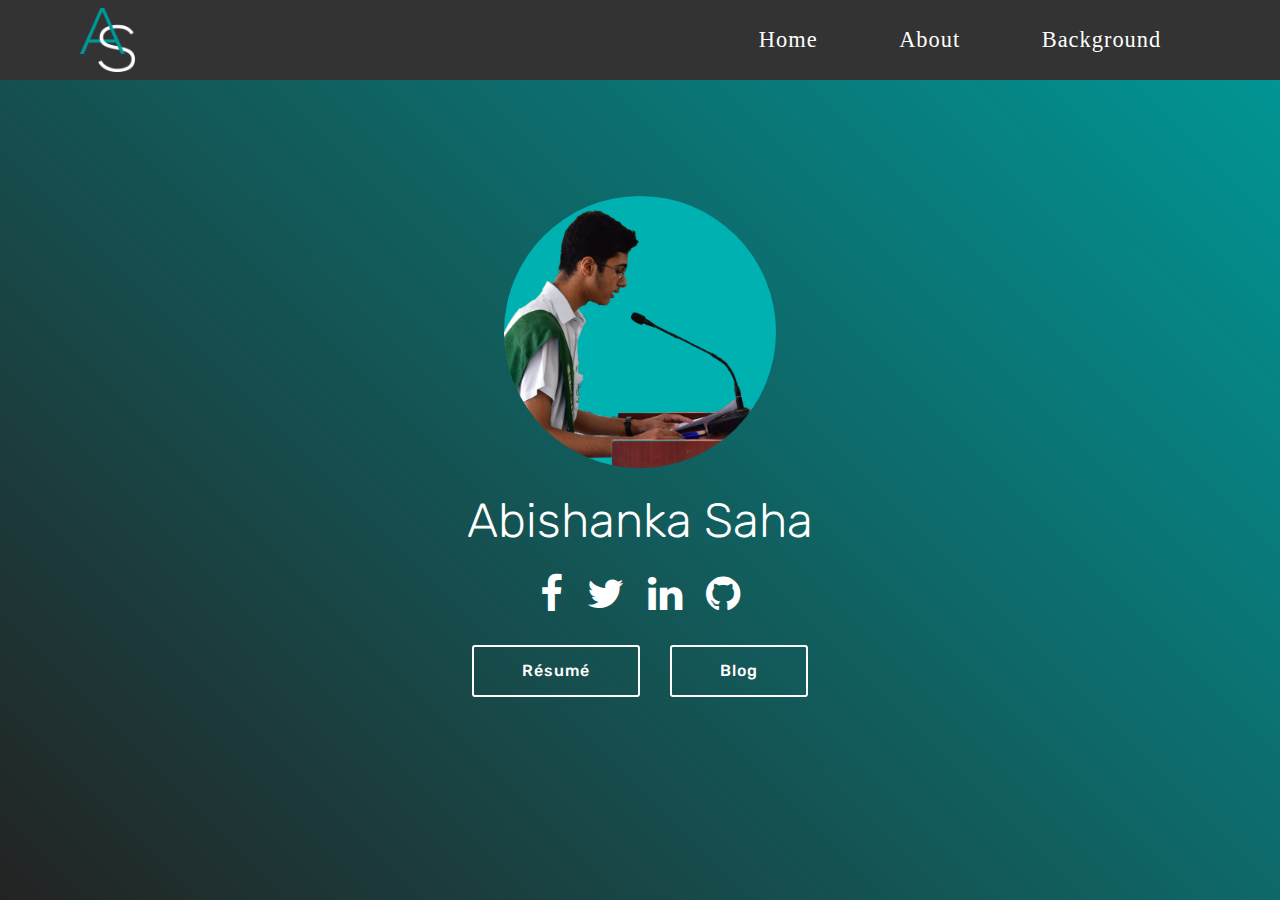
==== commit fd44dfa7: "Major update" ====
--- a/index.html
+++ b/index.html
@@ -38,26 +38,20 @@
 	        <div class="menu-logo">
 	            <div class="navbar-brand">
 	                <span class="navbar-logo">
-	                    <a href="http://abishanka.in"><img src="assets/images/abishankasaha-122x142.png" alt="Mobirise" title="" style="height: 4.9rem;"></a>
+	                    <a href="http://abishanka.in"><img src="assets/images/abishankasaha-122x142.png" alt="Abishanka" title="" style="height: 4rem;"></a>
 	                </span>	                
 	            </div>
 	        </div>
 	        <div class="collapse navbar-collapse" id="navbarSupportedContent">
 	            <ul class="navbar-nav nav-dropdown" data-app-modern-menu="true"><li class="nav-item">
-	                    <a class="nav-link link text-white display-5" href="https://mobirise.co"></a>
 	                </li>
 	            </ul>
-	        <div class="navbar-buttons">
-	        	<a class="btn btn-sm btn-white-outline display-4" href="index.html">
-	        		<span class="mbrib-home mbr-iconfont mbr-iconfont-btn"></span>
-                    Home</a> 
-                <a class="btn btn-sm btn-white-outline display-4" href="#" onclick="About()">
-                    <span class="socicon socicon-persona mbr-iconfont mbr-iconfont-btn"></span>
-                    About</a>   
-                <a class="btn btn-sm btn-white-outline display-4" href="#" onclick="Background()">
-                    <span class="mbri-cust-feedback mbr-iconfont mbr-iconfont-btn"></span>
-                    Background</a>
-            </div>
+		        <div class="navbar-buttons">
+		        	<a class="btn navbarbutton" href="index.html">Home</a> 
+	                <a class="btn navbarbutton" href="#" onclick="About()">About</a>   
+	                <a class="btn navbarbutton" href="#" onclick="Background()">Background</a>
+	            </div>
+	        </div>
         </nav>
     </section>
 
@@ -65,7 +59,7 @@
 	    <div class="container">
 	        <div class="row justify-content-center align-center">
 	            <div class="mbr-white col-md-10">
-	            	<img src="assets/images/abishankasaha.png" alt="abishankasaha" title="" style="height: 17rem; border-radius: 200px;">
+	            	<img src="assets/images/abishankasaha.jpg" alt="abishankasaha" title="" style="height: 17rem; border-radius: 200px;">
 	            	<br><br>
 	                <h1 class="mbr-section-title align-center pb-3 mbr-fonts-style display-2">Abishanka Saha</h1>
 	                <a onclick="facebook()" target="_blank"><i class="fa fa-facebook" style="font-size:40px"></i></a>
@@ -77,7 +71,7 @@
 	                <a onclick="github()" target="_blank"><i class="fa fa-github" style="font-size:40px"></i></a>
 	                <br><br> 
 	                <div class="align-center"><a class="btn btn-md btn-white-outline display-4" href="http://resume.pdf" target="_blank">Résumé</a>    <a class="btn btn-md btn-white-outline display-4" href="http://blog.abishanka.in" target="_blank">Blog</a>
-	                </div>
+	                </div>	                
 	            </div>
 	        </div>
 	    </div>
@@ -384,89 +378,7 @@
 	                        </div>
 	                    </div>
 	                </div>
-	            </div>
-	            <!--Card-3-->
-	            <div class="card col-12 pb-5">
-	                <div class="card-wrapper media-container-row media-container-row">
-	                    <div class="card-box">
-	                        <div class="row">
-	                            <div class="col-12 col-md-2">
-	                                <center>
-		                                <div class="mbr-figure">
-		                                    <img src="assets/images/ap.png" style="width: 40%;" alt="Collegeboard">
-		                                </div>
-	                              	</center>
-	                            </div>
-	                            <div class="col-12 col-md-10">
-	                                <div class="wrapper">
-	                                    <div class="top-line pb-3">
-	                                        <h4 class="card-title mbr-fonts-style display-5">AP Scholar with Honors</h4>
-	                                        <p class="mbr-text cost mbr-fonts-style m-0 display-5">2020</p>
-	                                    </div>
-	                                    <div class="bottom-line">
-	                                        <p class="mbr-text mbr-fonts-style display-7"></p>
-	                                    </div>
-	                                </div>
-	                            </div>
-	                        </div>
-	                    </div>
-	                </div>
-	            </div>
-	            <!--Card-4-->
-	            <div class="card col-12 pb-5">
-	                <div class="card-wrapper media-container-row media-container-row">
-	                    <div class="card-box">
-	                        <div class="row">
-	                            <div class="col-12 col-md-2">
-	                                <center>
-		                                <div class="mbr-figure">
-		                                    <img src="assets/images/ap.png" style="width: 40%;" alt="Collegeboard">
-		                                </div>
-	                              	</center>
-	                            </div>
-	                            <div class="col-12 col-md-10">
-	                                <div class="wrapper">
-	                                    <div class="top-line pb-3">
-	                                        <h4 class="card-title mbr-fonts-style display-5">AP Scholars with Scholars with Disntiction</h4>
-	                                        <p class="mbr-text cost mbr-fonts-style m-0 display-5">2020</p>
-	                                    </div>
-	                                    <div class="bottom-line">
-	                                        <p class="mbr-text mbr-fonts-style display-7"></p>
-	                                    </div>
-	                                </div>
-	                            </div>
-	                        </div>
-	                    </div>
-	                </div>
-	            </div>
-	            <!--Card-5-->
-	            <div class="card col-12">
-	                <div class="card-wrapper media-container-row media-container-row">
-	                    <div class="card-box">
-	                        <div class="row">
-	                            <div class="col-12 col-md-2">
-	                                <!--Image-->
-	                                <center>
-		                                <div class="mbr-figure">
-		                                    <img src="assets/images/ap.png" style="width: 40%;" alt="Collegeboard">
-		                                </div>
-	                              	</center>
-	                            </div>
-	                            <div class="col-12 col-md-10">
-	                                <div class="wrapper">
-	                                    <div class="top-line pb-3">
-	                                        <h4 class="card-title mbr-fonts-style display-5">AP International Diploma</h4>
-	                                        <p class="mbr-text cost mbr-fonts-style m-0 display-5">2020</p>
-	                                    </div>
-	                                    <div class="bottom-line">
-	                                        <p class="mbr-text mbr-fonts-style display-7"></p>
-	                                    </div>
-	                                </div>
-	                            </div>
-	                        </div>
-	                    </div>
-	                </div>
-	            </div>
+	            </div>	            
 	        </div>
 	    </div>
 
--- a/assets/theme/css/style.css
+++ b/assets/theme/css/style.css
@@ -26,6 +26,16 @@
   font-style: normal;
   line-height: 1.5;
 }
+
+.navbarbutton {
+  font-size: 1.4rem;
+  font-family: nexa light;
+  color: white;
+}
+
+.navbarbutton:hover{
+  color: #009999;
+  } 
 
 section,
 .container,
